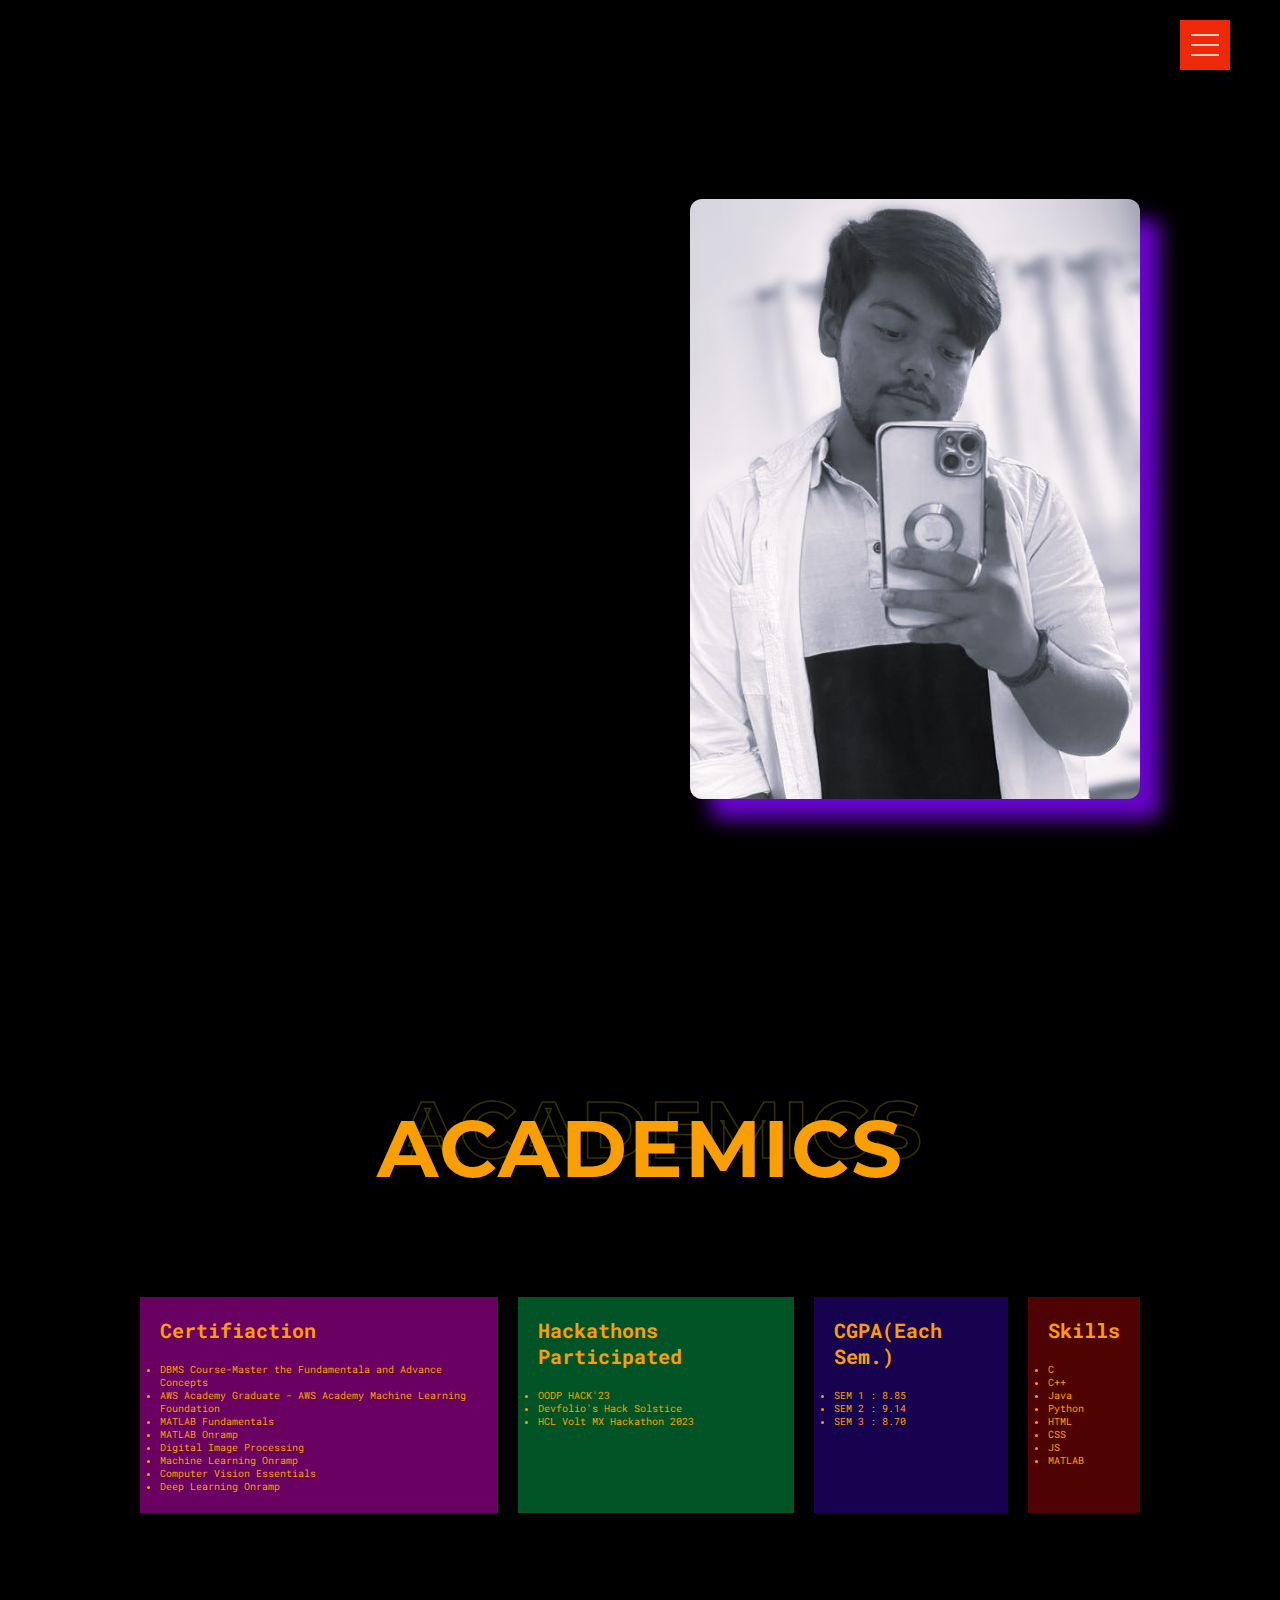
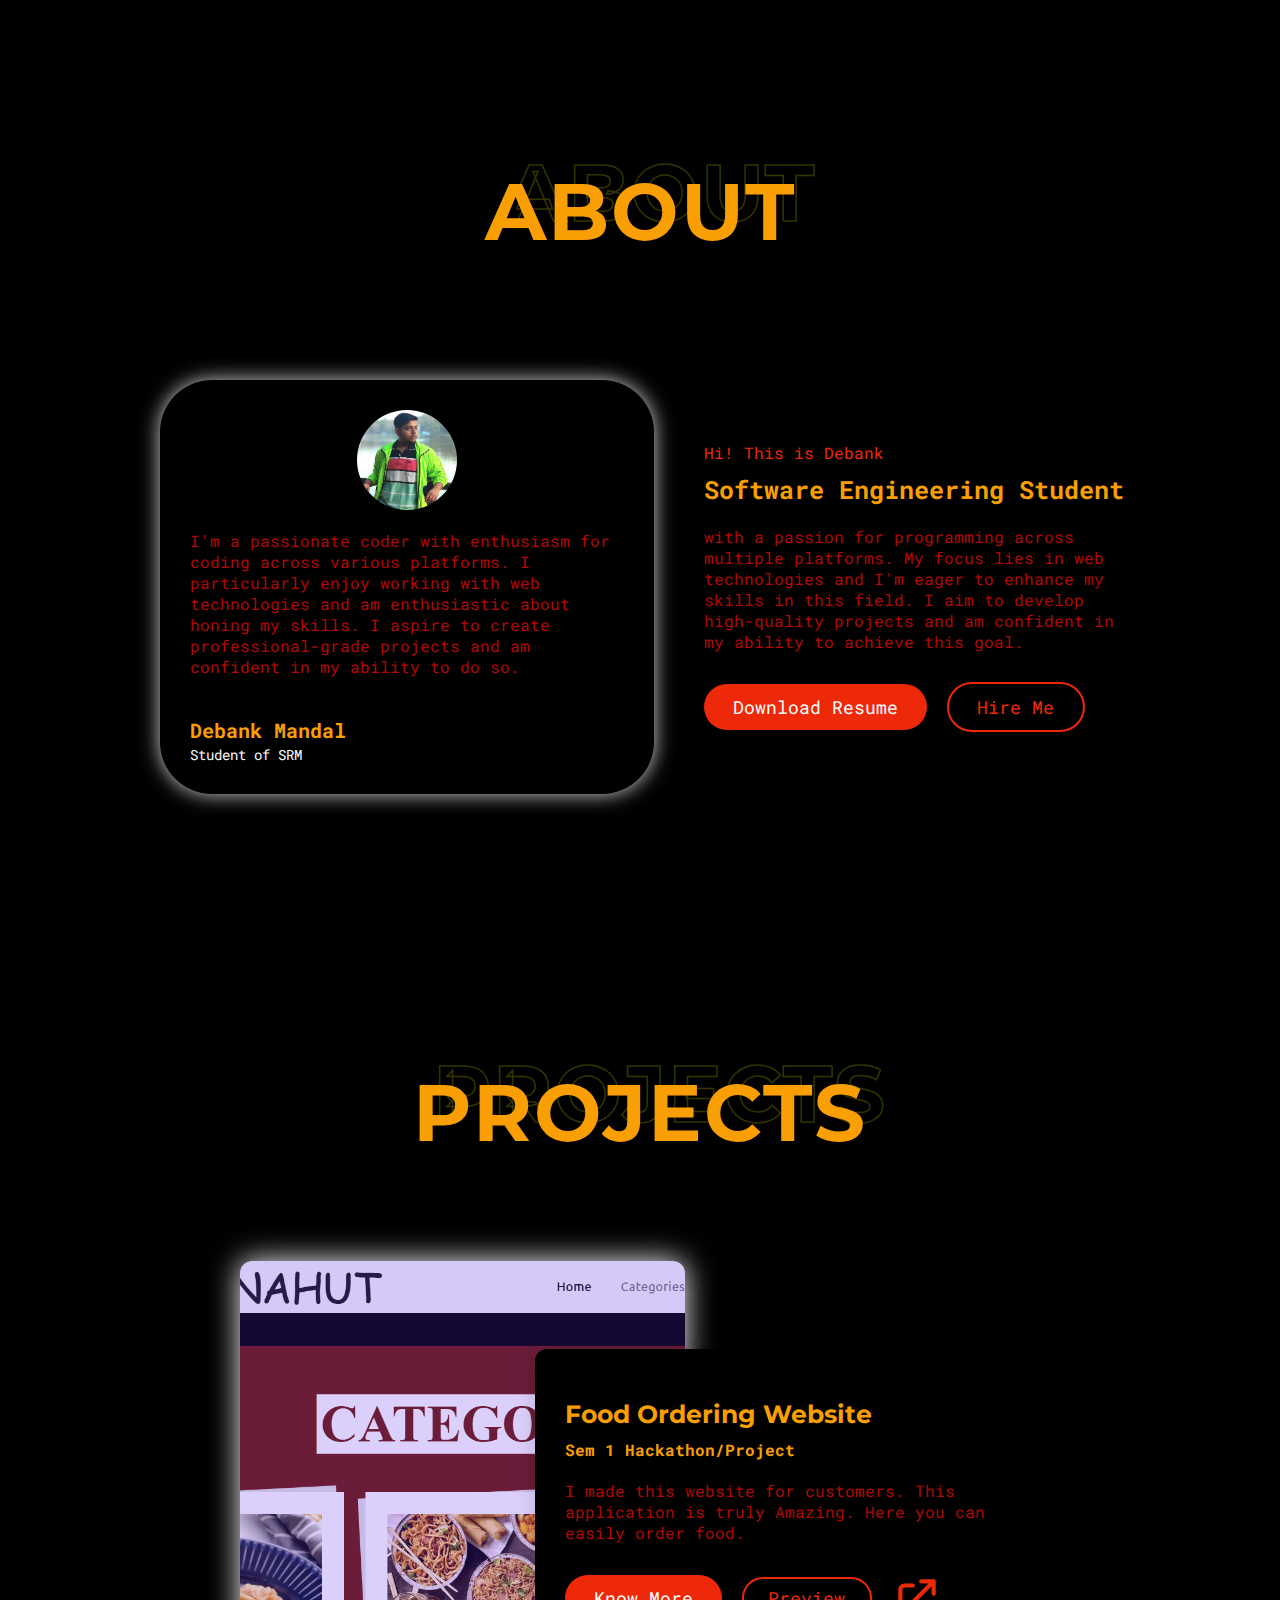
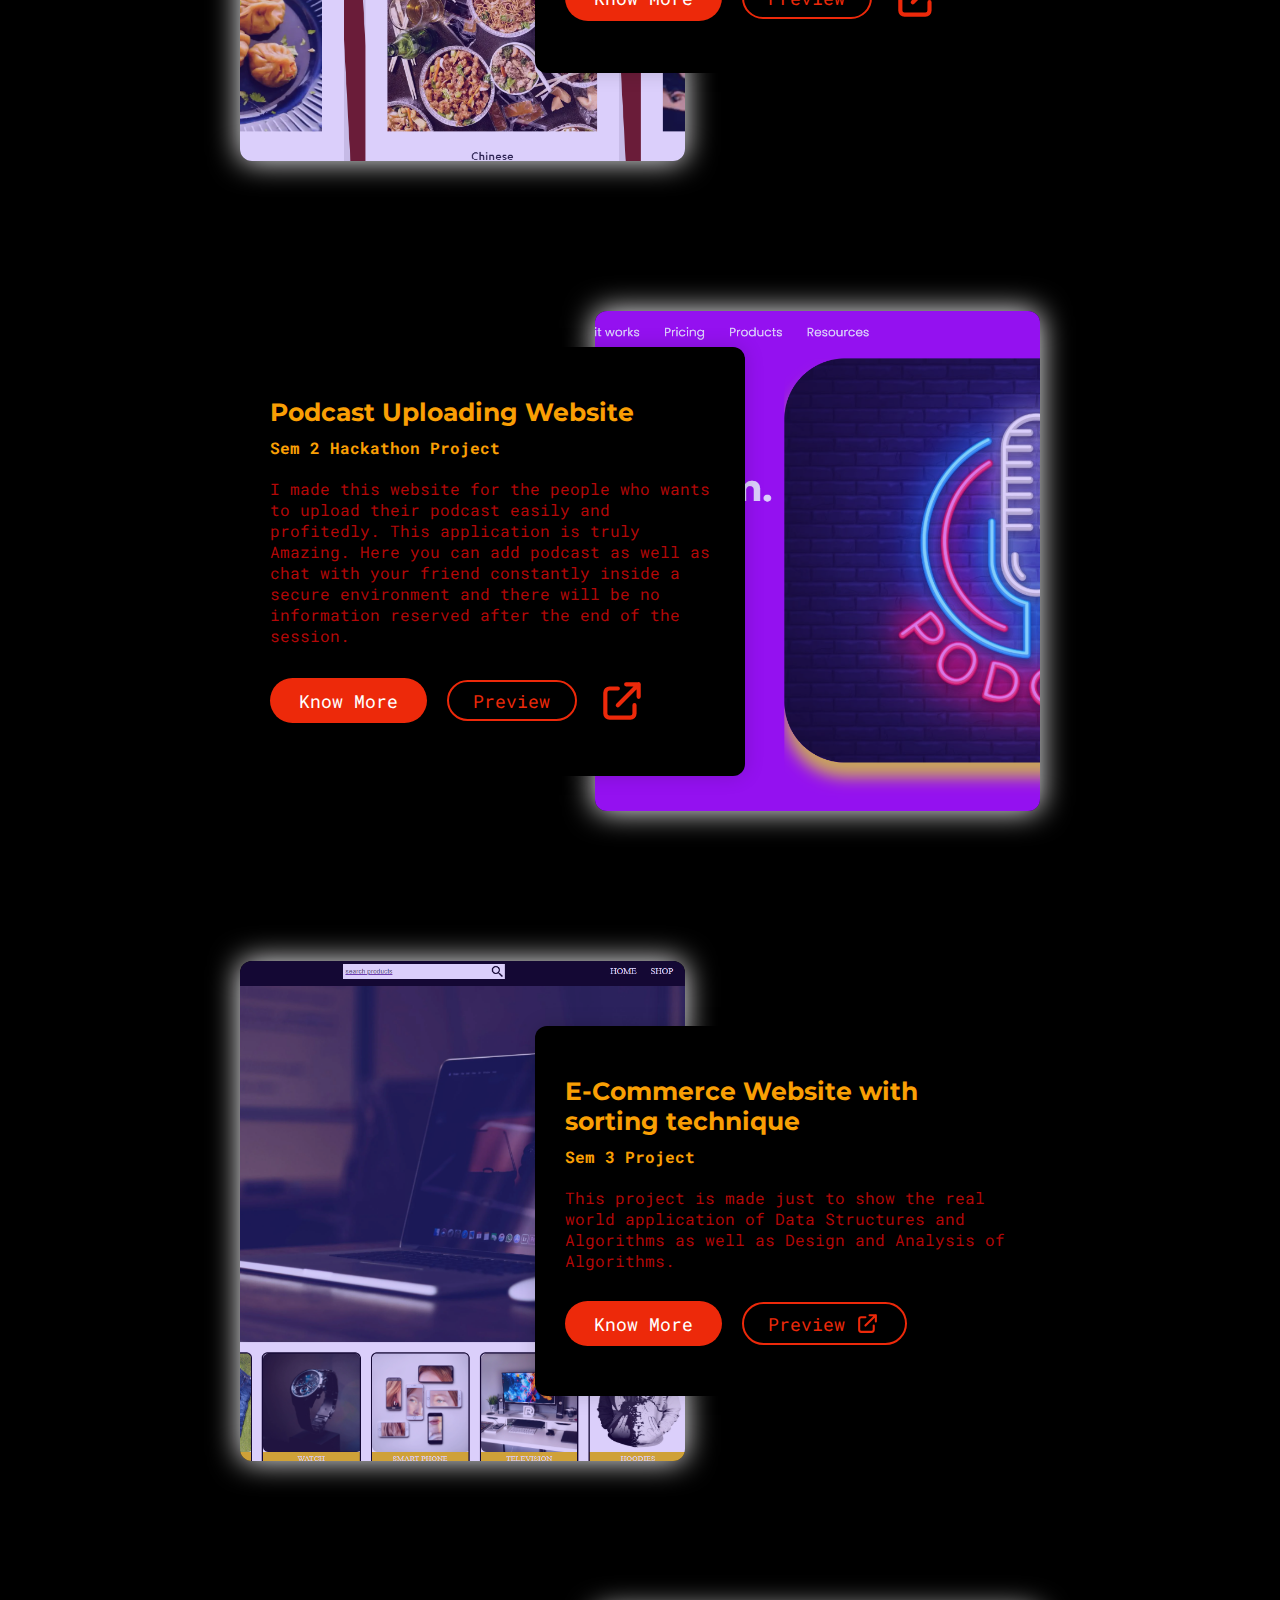
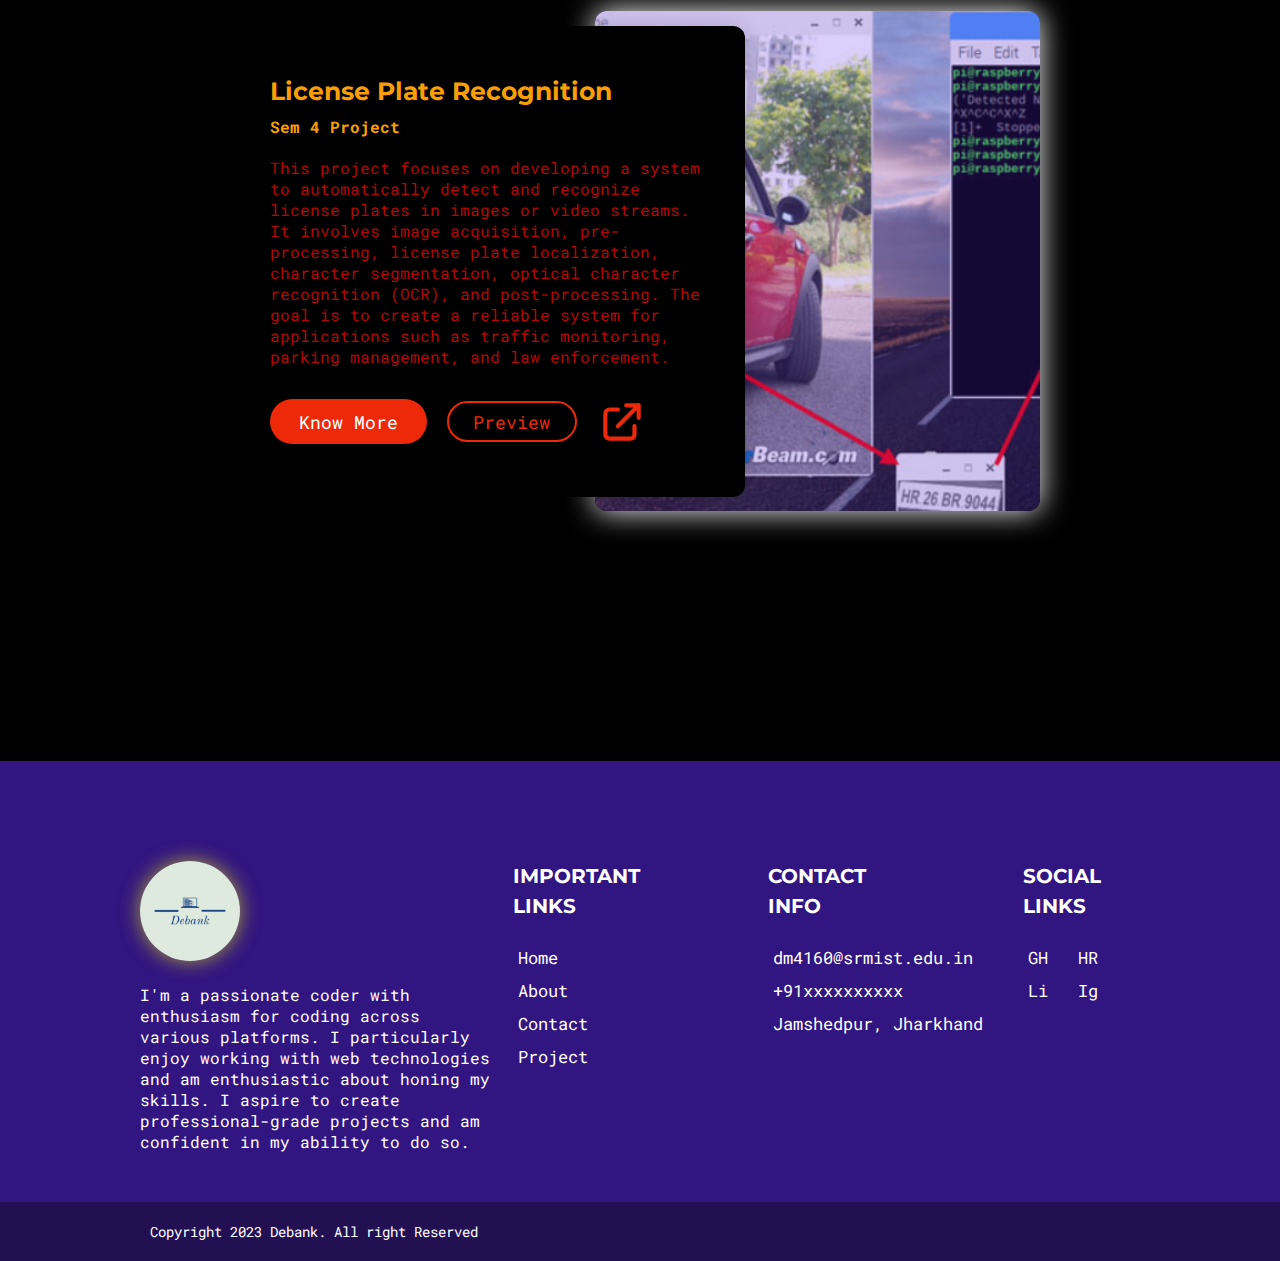
==== index.html @ 5335269b "first commit" ====
<!DOCTYPE html>
<html lang="en">

<head>
  <meta charset="UTF-8">
  <meta name="viewport" content="width=device-width, initial-scale=1.0">
  <title>MY Portfolio</title>
  <link rel="shortcut icon" href="C:\Users\PAUL\Desktop\Portfolio\1.jpg" type="image">
  <link rel="stylesheet" href="style.css">
</head>

<body>
  <!-- Scroll Top Button -->
  <div class="scroll-top">
    <svg xmlns="http://www.w3.org/2000/svg" fill="none" viewBox="0 0 24 24" stroke="currentColor">
      <path stroke-linecap="round" stroke-linejoin="round" stroke-width="2" d="M8 7l4-4m0 0l4 4m-4-4v18" />
    </svg>
  </div>
  <!-- Navigation -->
  <section id="navigation">
    <div class="nav-icon">
      <svg xmlns="http://www.w3.org/2000/svg" fill="none" viewBox="0 0 24 24" stroke="currentColor">
        <path stroke-linecap="round" stroke-linejoin="round" stroke-width="1" d="M4 6h16M4 12h16M4 18h16" />
      </svg>
    </div>
  </section>
  <div id="nav-content">
    <div class="close-btn">
      <svg xmlns="http://www.w3.org/2000/svg" fill="none" viewBox="0 0 24 24" stroke="currentColor">
        <path stroke-linecap="round" stroke-linejoin="round" stroke-width="2" d="M6 18L18 6M6 6l12 12" />
      </svg>
    </div>
    <div class="wrapper">
      <h2 class="section-heading">Menu</h2>
      <nav>
        <ul>
          <li><a data-text="Home" href="./index.html#hero">Home</a></li>
          <li><a data-text="About" href="./index.html#about">About</a></li>
          <li><a data-text="Projects" href="./index.html#projects">Projects</a></li>
          <li><a data-text="Contact" href="./contact.html">Contact</a></li>
          
        </ul>
      </nav>
    </div>
  </div>

  <!-- Hero section -->
  <section id="hero">
    <div class="container">
      <div class="left">
        <h2 class="heading">
          <div class="wrapper"><span>I</span></div>
          <div class="wrapper"><span>am</span></div>
          <div class="wrapper"><span>Debank</span></div>
        </h2>
        <div class="buttons">
          <a href="#projects" class="primary-btn">See My Works</a>
          <a href="#">
            <svg xmlns="http://www.w3.org/2000/svg" fill="none" viewBox="0 0 24 24" stroke="currentColor">
              <path stroke-linecap="round" stroke-linejoin="round" stroke-width="1"
                d="M14.752 11.168l-3.197-2.132A1 1 0 0010 9.87v4.263a1 1 0 001.555.832l3.197-2.132a1 1 0 000-1.664z" />
              <path stroke-linecap="round" stroke-linejoin="round" stroke-width="1"
                d="M21 12a9 9 0 11-18 0 9 9 0 0118 0z" />
            </svg>
          </a>
        </div>
      </div>
      <div class="right">
        <img src="profile.jpg" alt="debank">
      </div>
    </div>
  </section>

  

  <!-- Academics   Section -->
  <section id="stats">
    <div class="container">
      <h2 class="section-heading" data-outline="Academics">Academics</h2>
      <div class="all-items">
        <div class="item">
          
          <h3 class="stats-sub-heading">Certifiaction</h3>
          <ul>
            <li>DBMS Course-Master the Fundamentala and Advance Concepts </li>
            <li>AWS Academy Graduate - AWS Academy Machine Learning
              Foundation</li>
            <li>MATLAB Fundamentals</li>
            <li>MATLAB Onramp</li>
            <li>Digital Image Processing</li>
            <li>Machine Learning Onramp</li>
            <li>Computer Vision Essentials</li>
            <li>Deep Learning Onramp</li>            
          </ul>
          
        </div>
        <div class="item">
          
          <h3 class="stats-sub-heading">Hackathons
             Participated</h3>
             <ul>
             <li>OODP HACK'23</li>
             <li>Devfolio's Hack Solstice</li>
             <li>HCL Volt MX Hackathon 2023</li>
            </ul>
        </div>
        <div class="item">
          
          <h3 class="stats-sub-heading">CGPA(Each Sem.)</h3>
          <ul>
            <li>SEM 1 : 8.85</li>
            <li>SEM 2 : 9.14</li>
            <li>SEM 3 : 8.70</li>
           </ul>
          
        </div>
        <div class="item">
          
          <h3 class="stats-sub-heading">Skills</h3>
          <ul>
            <li>C</li>
            <li>C++</li>
            <li>Java</li>
            <li>Python</li>
            <li>HTML</li>
            <li>CSS</li>
            <li>JS</li>
            <li>MATLAB</li>
           </ul>
          
        </div>
      </div>
    </div>
  </section>
  <!-- END Stats Section -->



  <!-- About -->
  <section id="about">
    <div class="container">
      <h2 class="section-heading" data-outline="about">About</h2>
      <div class="wrapper">
        <div class="left">
          <div class="card">
            <div class="img">
              <img src="profile2.jpg" alt="">
            </div>
            <p class="card-desc">I'm a passionate coder with enthusiasm for coding across various platforms. 
              I particularly enjoy working with web technologies and am enthusiastic about honing my skills. 
              I aspire to create professional-grade projects and am confident in my ability to do so.
            </p>
            <h3 class="card-name">Debank Mandal</h3>
            <p class="card-sub-title">Student of SRM</p>
          </div>
        </div>
        <div class="right">
          <p class="subheading">Hi! This is Debank</p>
          <h2 class="slogan">Software Engineering Student</h2>
          <p class="right-text">with a passion for programming across multiple platforms. My focus lies in web technologies and I'm eager to enhance my skills in this field. 
            I aim to develop high-quality projects and am confident in my ability to achieve this goal.
          <div class="buttons">
            <a href="" class="primary-btn" >Download Resume</a>
            <a href="./contact.html" class="primary-btn outline">Hire Me</a>
          </div>
        </div>
      </div>
    </div>
  </section>

  <!-- projects -->
  <section id="projects">
    <div class="container">
      <h2 class="section-heading" data-outline="Projects">Projects</h2>
      <div class="all-items">
        <div class="item">
          <div class="left">
            <div class="img">
              <img src="2.png" alt="">
            </div>
          </div>
          <div class="right">
            <h2 class="project-title">Food Ordering Website</h2>
            <h3 class="project-sub-title">Sem 1 Hackathon/Project</h3>
            <p class="project-desc">I made this website for customers. This application is truly Amazing. Here
              you can easily order food. 
              </p>
            <div class="buttons">
              <a href="#" class="primary-btn">Know More</a>
              <a href="https://github.com/Debank03/Food-Ordering.git" class="primary-btn outline external-link"> <span>Preview</span></a>
                <svg xmlns="http://www.w3.org/2000/svg" fill="none" viewBox="0 0 24 24" stroke="currentColor">
                  <path stroke-linecap="round" stroke-linejoin="round" stroke-width="2"
                    d="M10 6H6a2 2 0 00-2 2v10a2 2 0 002 2h10a2 2 0 002-2v-4M14 4h6m0 0v6m0-6L10 14" />
                </svg>
              
            </div>

          </div>
        </div>
        <div class="item">
          <div class="left">
            <div class="img">
              <img src="1.png" alt="">
            </div>
          </div>
          <div class="right">
            <h2 class="project-title">Podcast Uploading Website
            </h2>
            <h3 class="project-sub-title">Sem 2 Hackathon Project
            </h3>
            <p class="project-desc">I made this website for the people who wants to upload their podcast easily and profitedly. This application is truly Amazing. Here
              you can add podcast as well as chat with your friend
              constantly inside a secure environment and there will be no information reserved after the end of the
              session.</p>
            <div class="buttons">
              <a href="#" class="primary-btn">Know More</a>
              <a href="https://github.com/Debank03/Podcast.git"  class="primary-btn outline external-link"> <span>Preview</span></a>
                <svg xmlns="http://www.w3.org/2000/svg" fill="none" viewBox="0 0 24 24" stroke="currentColor">
                  <path stroke-linecap="round" stroke-linejoin="round" stroke-width="2"
                    d="M10 6H6a2 2 0 00-2 2v10a2 2 0 002 2h10a2 2 0 002-2v-4M14 4h6m0 0v6m0-6L10 14" />
                </svg>
              
            </div>
          </div>
        </div>
        <div class="item">
          <div class="left">
            <div class="img">
              <img src="3.png" alt="">
            </div>
          </div>
          <div class="right">
            <h2 class="project-title">E-Commerce Website with sorting technique</h2>
            <h3 class="project-sub-title">Sem 3 Project</h3>
            <p class="project-desc">This project is made just to show the real world application of Data Structures and Algorithms as well as Design and Analysis of Algorithms.</p>
            <div class="buttons">
              <a href="#" class="primary-btn">Know More</a>
              <a href="https://github.com/Debank03/E-Commerce-Website.git"  class="primary-btn outline external-link"> <span>Preview</span>
                <svg xmlns="http://www.w3.org/2000/svg" fill="none" viewBox="0 0 24 24" stroke="currentColor">
                  <path stroke-linecap="round" stroke-linejoin="round" stroke-width="2"
                    d="M10 6H6a2 2 0 00-2 2v10a2 2 0 002 2h10a2 2 0 002-2v-4M14 4h6m0 0v6m0-6L10 14" />
                </svg>
              </a>
            </div>
          </div>
        </div>
        <div class="item">
          <div class="left">
            <div class="img">
              <img src="4.png" alt="">
            </div>
          </div>
          <div class="right">
            <h2 class="project-title">License Plate Recognition</h2>
            <h3 class="project-sub-title">Sem 4 Project</h3>
            <p class="project-desc">This project focuses on developing a system to automatically detect and recognize license plates in images or video streams. It involves image acquisition, pre-processing, license plate localization, character segmentation, optical character recognition (OCR), and post-processing. 
              The goal is to create a reliable system for applications such as traffic monitoring, parking management, and law enforcement.
              </p>
            <div class="buttons">
              <a href="#" class="primary-btn">Know More</a>
              <a href="https://github.com/Debank03/Food-Ordering.git" class="primary-btn outline external-link"> <span>Preview</span></a>
                <svg xmlns="http://www.w3.org/2000/svg" fill="none" viewBox="0 0 24 24" stroke="currentColor">
                  <path stroke-linecap="round" stroke-linejoin="round" stroke-width="2"
                    d="M10 6H6a2 2 0 00-2 2v10a2 2 0 002 2h10a2 2 0 002-2v-4M14 4h6m0 0v6m0-6L10 14" />
                </svg>
              
            </div>

          </div>
        </div>
      </div>
    </div>
  </section>

  <!-- Footer Section -->
  <section id="footer">
    <div class="container">
      <footer>
        <div class="col-1">
          <div class="logo"><a href="#">
              <img src="profile3.jpeg" alt="">
            </a></div>
          <p>I'm a passionate coder with enthusiasm for coding across various platforms. 
            I particularly enjoy working with web technologies and am enthusiastic about honing my skills. 
            I aspire to create professional-grade projects and am confident in my ability to do so.  </p>
        </div>
        <div class="col-2">
          <h2 class="column-heading">Important<br>Links</h2>
          <ul>
            <li><a href="./index.html#home">Home</a></li>
            <li><a href="./index.html#about">About</a></li>
            <li><a href="./contact.html">Contact</a></li>
            <li><a href="./index.html#Project">Project</a></li>
      
          </ul>
        </div>
        <div class="col-3">
          <h2 class="column-heading">Contact<br>Info</h2>
          <ul>
            <li><a href="#">dm4160@srmist.edu.in</a></li>
            <li><a href="#">+91xxxxxxxxxx</a></li>
            <li><a href="#">Jamshedpur, Jharkhand</a></li>
          </ul>
        </div>
        <div class="col-4">
          <h2 class="column-heading">Social<br>Links</h2>
          <ul>
            <li><a href="#" onclick="window.location.href = 'https://github.com/Debank03';">GH</a></li>
            <li><a href="#" onclick="window.location.href = 'https://www.hackerrank.com/profile/dm4160';">HR</a></li>
            <li><a href="#" onclick="window.location.href = 'https://www.linkedin.com/in/debank-mandal-a9a23b302';">Li</a></li>
            <li><a href="#">Ig</a></li>
          </ul>
        </div>
      </footer>
    </div>
  </section>
  <section id="copyright">
    <div class="container">
      <p> Copyright 2023 Debank. All right Reserved</p>
    </div>
  </section>

  <script src="./app.js"></script>
</body>

</html>
---- style.css ----
@import url('https://fonts.googleapis.com/css2?family=Montserrat:wght@700;900&family=Roboto+Mono:wght@300;500&family=Poppins:wght@600&display=swap');

/* variables */
:root {
	--primary-color: #ed290a;
	--secondary-black: #faf9fa;
	--secondary-gray: #ce0909e1;
	--body-bg: #000000;
}

/* global styles */
* {
	padding: 0;
	margin: 0;
	box-sizing: border-box;
}
html {
    color: #f99f04;
	font-family: 'Roboto Mono';
	font-size: 10px;
	scroll-behavior: smooth;
}
body {
	background-color: var(--body-bg);
}
img {
	width: 100%;
	height: 100%;
}
a {
	color: rgb(255, 255, 255);
	text-decoration: none;
}

section {
	display: flex;
	align-items: center;
	justify-content: center;
}
.container {
	width: 90%;
	margin: 0 auto;
	max-width: 1000px;
}
p {
	font-size: 1.6rem;
	color: var(--secondary-black);
}
.section-heading {
	font-size: clamp(2rem, 10vw, 8rem);
	text-transform: uppercase;
	font-family: 'Montserrat';
	letter-spacing: 0.2rem;
	text-align: center;
	position: relative;
	margin-bottom: 10rem;
}
.section-heading::before {

	content: attr(data-outline);
	position: absolute;
	left: 2%;
	top: -20%;
	width: 100%;

	text-align: center;
	text-transform: uppercase;
	font-family: 'Montserrat';
	letter-spacing: 0.2rem;

	color: transparent;
	/* -webkit-text-stroke: 1.5px rgba(0, 0, 0, 0.103); */
	-webkit-text-stroke: 1.5px rgba(255, 255, 0, 0.199);
	z-index: -1;
}
.buttons {
	margin-top: 3rem;
	display: flex;
	align-items: center;
	justify-content: flex-start;
	gap: 2rem;
}
.primary-btn {
	display: inline-block;
	background-color: var(--primary-color);
	color: white;
	font-size: 1.8rem;
	padding: 0.6em 1.6em;
	border-radius: 50px;
}
.buttons .primary-btn.outline {
	background-color: transparent;
	border: 2px solid var(--primary-color);
	color: var(--primary-color);
}
.buttons svg {
	width: 50px;
	color: var(--primary-color);
}

/* scroll Top/Up Button */
.scroll-top {
	z-index: 100;
	height: 60px;
	width: 60px;
	background-color: rgb(234, 76, 8);
	position: fixed;
	bottom: 10px;
	right: 10px;
	cursor: pointer;
	border-radius: 6px;
	box-shadow: 0px 0px 20px rgba(251, 30, 1, 0.792);
	/* hover effect default */
	transform: scale(0.9);
	transition: 0.3s ease-in-out transform;
	/* for centering the icon */
	/* display: flex; */
	display: none;
	align-items: center;
	justify-content: center;
}
.scroll-top svg {
	width: 50%;
	color: black;
	pointer-events: none;
}

.scroll-top:hover {
	transform: scale(1);
}

/* Navigation Section */
#navigation {
	position: fixed;
	right: 50px;
	height: auto;
	top: 20px;
	z-index: 100;
}
#navigation .nav-icon {
	width: 50px;
	height: 50px;
	margin: 0 auto;
	margin-right: 0;
	cursor: pointer;
	background-color: var(--primary-color);
	display: flex;
	align-items: center;
	justify-content: center;
}
#navigation .nav-icon svg {
	width: 80%;
	color: white;
}
#nav-content {
	position: fixed;
	right: 0;
	width: 80%;
	max-width: 800px;
	height: 100%;
	z-index: 100;
	background-color: var(--secondary-black);
	color: white;
	display: flex;
	align-items: center;
	justify-content: center;
	overflow: hidden;
	transform: translateX(100%);
	transition: 0.3s ease transform;
}
#nav-content.show {
	transform: translateX(0);
	box-shadow: -6px 0px 29px 7px #000000a3;
}
#nav-content .section-heading {
    color: #000000;
	text-align: left;
}
#nav-content .section-heading::before {
    color: #1a1a1a7b;
	content: 'Menu';
	text-align: left;
	-webkit-text-stroke: 1.5px #afadadaa;
}
#nav-content .wrapper {
    
	width: 70%;
	position: relative;
}
#nav-content ul {
	list-style: none;
	text-align: left;
}
#nav-content ul li {
	margin-bottom: 2rem;
}
#nav-content ul li a {
	display: inline-block;
	width: 100%;
	color: rgb(230, 108, 21);
	font-size: 5rem;
	font-family: 'Montserrat';
	/* position: relative; */
}
#nav-content ul li a::after {
	content: attr(data-text);
	pointer-events: none;
	position: absolute;
	right: -150px;
	bottom: 30%;
	width: 100%;
	color: transparent;
	-webkit-text-stroke: 1.5px #df0b0b25;
	opacity: 0;
	transition: 0.3s ease;
	transition-property: opacity, transform;
	z-index: -1;
	text-align: center;
	transform: rotate(90deg) scale(3);
}
#nav-content ul li a:hover::after {
	opacity: 1;
	transform: scale(3) translateY(10px) rotate(90deg);
}
#nav-content .close-btn {
	position: absolute;
	left: 10px;
	top: 10px;
	color: white;
	width: 40px;
	height: 40px;
	background-color: var(--primary-color);
	display: flex;
	align-items: center;
	justify-content: center;
	border-radius: 50%;
	cursor: pointer;
	transition: 0.3s ease background-color;
}
#nav-content .close-btn:hover {
	background-color: crimson;
}
#nav-content .close-btn svg {
	width: 80%;
}
@media only screen and (max-width: 768px) {
	#navigation {
		right: 10px;
		top: 10px;
	}
	#nav-content nav ul li a::after {
		display: none;
	}
	#nav-content .section-heading {
		text-align: right;
		margin-bottom: 5rem;
	}
	#nav-content .section-heading::before {
		text-align: right;
	}
	#nav-content nav ul {
		text-align: right;
	}
	#nav-content nav ul li a {
		font-size: 2.5rem;
	}
	#nav-content .wrapper {
		width: 90%;
	}
}

/* Hero section Styles */
#hero {
	height: 100vh;
	width: 100%;
	padding-top: 10rem;
}
#hero .container {
	display: flex;
	align-items: center;
	justify-content: center;
}
#hero .container .left {
	flex: 6;
	/* padding-right: 3rem; */
}
#hero .container .right {
	flex: 8;
}

#hero .left .subheading {
	font-size: 1.8rem;
	font-weight: 500;
	text-transform: uppercase;
	color: var(--primary-color);
	animation: fade 0.3s ease-in forwards;
	animation-delay: 1.1s;
	opacity: 0;
}
#hero .left .heading {
	font-size: 6rem;
	font-family: 'Montserrat';
	font-weight: 900;
	/* max-width: 400px; */
	overflow: hidden;
}
#hero .left .heading .wrapper {
	/* position: relative; */
	display: inline-block;
	overflow: hidden;
	/* border: 1px solid red; */
}
#hero .left .heading .wrapper span {
	position: relative;
	bottom: -70px;
	animation: reveal 1s ease-in-out forwards;
}
@keyframes reveal {
	0% {
		bottom: -70px;
	}
	100% {
		bottom: 0px;
	}
}
@keyframes fade {
	0% {
		opacity: 0;
	}
	100% {
		opacity: 1;
	}
}
#hero .left .desc {
	margin-top: 2.5rem;
	max-width: 400px;
	animation: fade 0.3s ease-in forwards;
	animation-delay: 1.1s;
	opacity: 0;
}
#hero .left .buttons {
	animation: fade 0.3s ease-in forwards;
	animation-delay: 1.1s;
	opacity: 0;
}

#hero .right {
	text-align: right;
}
#hero .right img {
	box-shadow: 20px 20px 20px #7304e2e8;
	width: 100%;
	max-width: 450px;
	height: 600px;
	object-fit: cover;
	object-position: 50% 30%;
	border-radius: 12px;
}

@media only screen and (max-width: 768px) {
	html {
		font-size: 9px;
	}
	#hero .container {
		flex-direction: column-reverse;
	}
	#hero .container .right {
		text-align: center;
		flex: 1;
		margin-bottom: 2rem;
	}
	#hero .container .left {
		text-align: center;
		padding-right: 0;
		flex: 1;
		height: fit-content;
	}
	#hero .left .buttons {
		justify-content: center;
	}
	#hero .left .heading {
		font-size: 4rem;
		margin: 0 auto;
	}
	#hero .container .left .desc {
		margin: 0 auto;
		margin-top: 2rem;
	}
	#hero .right img {
		width: 100%;
		height: 400px;
	}
}
@media only screen and (max-width: 950px) {
	#hero .container .right {
		flex: 6;
	}
}


/* Stats Section Style*/
#stats {
	padding: 20rem 0 10rem 0;
}

#stats .all-items {
	display: flex;
	align-items: stretch;
	justify-content: left;
}
#stats .all-items .item {
	padding: 2rem;
}

#stats .stats-sub-heading {
	font-size: 2rem;
	margin-bottom: 2rem;
}

#stats .all-items .item:nth-child(1) {
	background-color: rgba(255, 0, 238, 0.411);
	margin-right : 20px;
}
#stats .all-items .item:nth-child(2) {
	background-color: rgba(0, 255, 115, 0.329);
	margin-right: 20px;
}
#stats .all-items .item:nth-child(3) {
	background-color: #4705fc50;
	margin-right: 20px;
}
#stats .all-items .item:nth-child(4) {
	background-color: #fc050550;
}
@media only screen and (max-width: 800) {
	#stats .all-items {
		flex-direction: column;
	}
}

/* About section  */
#about {
	padding: 15rem 0;
}
#about .wrapper {
	display: flex;
	align-items: center;
	justify-content: center;
	gap: 30px;
}
#about .left {
	padding: 2rem;
	text-align: ;
}
#about .left .card {
	box-shadow: 0px 0px 20px #fefdffd4;
	padding: 3rem;
	border-radius: 52px;
	min-height: 400px;
}
#about .left .card .img {
	width: 100px;
	height: 100px;
	margin: 0 auto;
	border-radius: 50%;
	overflow: hidden;
	margin-bottom: 2rem;
}
#about .left .card .img img {
	object-fit: cover;
}
#about .left .card .card-desc {
	color: var(--secondary-gray);
	margin-bottom: 4rem;
}
#about .left .card .card-name {
	font-size: 2rem;
	margin-bottom: 0.2rem;
}
#about .left .card .card-sub-title {
	font-size: 1.4rem;
}
#about .subheading {
	color: var(--primary-color);
	margin-bottom: 1rem;
}
#about .right .slogan {
	font-size: 2.5rem;
	margin-bottom: 2rem;
}
#about .right .right-text {
	color: var(--secondary-gray);
}
@media only screen and (max-width: 768px) {
	#about .wrapper {
		flex-direction: column-reverse;
		text-align: center;
	}
	#about .right .buttons {
		flex-direction: column;
	}
	#about .right .buttons a {
		width: 100%;
		text-align: center;
	}
}

/* Projects Section */
#projects {
	padding: 10rem 0;
}
#projects .item {
	display: flex;
	align-items: center;
	justify-content: center;
	max-width: 800px;
	margin: 0 auto;
	margin-bottom: 15rem;
	/* gap: 2rem; */
}
#projects .item:nth-of-type(even) {
	flex-direction: row-reverse;
}
#projects .item .left {
	flex: 1;
}
#projects .item .right {
	margin-left: -150px;
	flex: 1;
	background-color: var(--body-bg);
	padding: 5rem 3rem;
	border-radius: 12px;
	box-shadow: 0px 0px 20px #00000028;
	z-index: 2;
}
#projects .item:nth-of-type(even) .right {
	margin-left: 0;
}
#projects .item:nth-of-type(even) .left {
	margin-left: -150px;
}
#projects .item .left .img {
	height: 500px;
	overflow: hidden;
	border-radius: 12px;
	overflow: hidden;
	box-shadow: 0px 0px 30px #fdfcff;
	position: relative;
}
#projects .item .left .img::after {
	content: '';
	position: absolute;
	left: 0;
	top: 0;
	height: 100%;
	width: 100%;
	background-color: #5a24ed38;
}
#projects .item .left .img img {
	object-fit: cover;
	transition: 0.3s ease transform;
}
#projects .item:hover .left .img img {
	transform: scale(1.1);
	z-index: 1;
}
#projects .item .right .project-title {
	font-size: 2.5rem;
	font-family: 'Montserrat';
	margin-bottom: 1rem;
}
#projects .item .right .project-sub-title {
	font-size: 1.6rem;
	margin-bottom: 2rem;
}
#projects .item .right .project-desc {
	color: var(--secondary-gray);
	margin-bottom: 3rem;
}
#projects .item .right .external-link {
	display: flex;
	align-items: center;
	justify-content: center;
	gap: 1rem;
	padding: calc(0.6em - 4px) calc(1.6em - 4px);
}
#projects .item .right .external-link svg {
	width: 25px;
}

@media only screen and (max-width: 768px) {
	#projects .item {
		flex-direction: column;
	}
	#projects .item .left {
		width: 100%;
	}
	#projects .item .right {
		margin-left: 0;
		width: 90%;
		margin-top: -150px;
	}
	#projects .item:nth-of-type(even) {
		flex-direction: column;
	}
	#projects .item:nth-of-type(even) .left {
		margin-left: 0;
	}
}
@media only screen and (max-width: 450px) {
	#projects .item .right .buttons {
		flex-direction: column;
	}
	#projects .item .right .buttons a {
		width: 100%;
		text-align: center;
	}
}



/* Contact Section */
#contact {
	padding: 10rem 0;
}
#contact .wrapper {
	display: flex;
	align-items: flex-start;
	justify-content: center;
	gap: 5rem;
}
#contact .wrapper .left {
	flex: 1;
}
#contact .wrapper .right {
	flex: 1;
}
#contact .left .contact-heading {
	font-family: 'Montserrat';
	font-size: 3rem;
	margin-bottom: 1rem;
}
#contact .left .contact-desc {
	color: var(--secondary-gray);
	margin-bottom: 4rem;
}
#contact .left .contact-info {
	margin-bottom: 5rem;
}
#contact .left .contact-info ul {
	list-style: none;
}
#contact .left .contact-info ul li {
	border-radius: 12px;
	overflow: hidden;
}
#contact .left .contact-info ul li a {
	display: flex;
	align-items: center;
	justify-content: flex-start;
	gap: 1rem;
	font-size: 2rem;
	padding: 1.5rem;
}

#contact .left .contact-info ul li:hover {
	background-color: var(--primary-color);
}
#contact .left .contact-info ul li:hover .icon {
	color: white;
}
#contact .left .contact-info ul li:hover .text {
	color: white;
}
#contact .left .contact-info ul li a .icon {
	width: 25px;
	color: var(--primary-color);
}
#contact .left .contact-info ul li a .text {
	color: var(--secondary-gray);
}
#contact .left .social-info ul {
	display: flex;
	list-style: none;
	font-size: 2rem;
	gap: 2rem;
}
#contact .left .social-info ul li a {
	color: var(--primary-color);
}
#contact .right .form-wrapper {
	background-color: var(--primary-color);
	max-width: 500px;
	margin: 0 auto;
	padding: 5rem;
	border-radius: 12px;
	color: white;
}
#contact .right .form-group {
	margin-bottom: 1rem;
}
#contact .right .form-group label {
	margin-bottom: 0.5rem;
	display: inline-block;
	font-size: 1.8rem;
}
#contact .right .form-group .input-wrapper {
	background-color: white;
	color: black;
	width: 100%;
	display: flex;
	align-items: center;
	justify-content: flex-start;
	height: 40px;
	border-radius: 4px;
	overflow: hidden;
}
#contact .right .form-group .input-wrapper .icon {
	font-size: 2rem;
	height: 100%;
	width: 50px;
	background-color: rgb(218, 218, 218);
	display: flex;
	align-items: center;
	justify-content: center;
}
#contact .right .form-group .input-wrapper input {
	padding: 1rem;
	height: 100%;
	width: 100%;
	outline: none;
	border: none;
	font-size: 2rem;
}
#contact .right .form-group textarea {
	width: 100%;
	height: 250px;
	resize: vertical;
	font-size: 2rem;
	padding: 1rem;
	outline: none;
	border-radius: 4px;
}
#contact .right .form-wrapper button {
	display: inline-block;
	width: 150px;
	font-size: 2rem;
	text-transform: uppercase;
	height: auto;
	padding: 1rem 0;
	font-family: 'Roboto Mono';
	letter-spacing: 0.3rem;
	border-radius: 8px;
	outline: none;
	border: none;
	cursor: pointer;
}
@media only screen and (max-width: 768px) {
	#contact .wrapper {
		flex-direction: column-reverse;
		justify-content: center;
		align-items: center;
	}
	#contact .right {
		width: 100%;
	}
	#contact .right .form-wrapper {
		padding: 3rem;
		width: 100%;
		max-width: 100%;
	}
}

/* Footer Section */
#footer {
	background-color: #311580;
	color: white;
	padding: 10rem 0 5rem 0;
}
#footer footer {
	display: flex;
	align-items: flex-start;
	justify-content: flex-start;
	gap: 2rem;
}
#footer footer .col-1 {
	flex: 3;
}
#footer footer .col-2,
#footer footer .col-3,
#footer footer .col-4 {
	flex: 2;
}
#footer footer .col-4 {
	flex: 1;
}

#footer footer .col-1 .logo img {
	box-shadow: 0px 0px 20px #ffff0095;
	width: 100px;
	height: 100px;
	margin: 0 auto;
	border-radius: 50%;
	overflow: hidden;
	margin-bottom: 2rem;
}
#footer footer .col-1 p {
	color: white;
}

#footer footer .column-heading {
	font-family: 'Montserrat';
	font-size: 2rem;
	margin-bottom: 2rem;
	text-transform: uppercase;
	line-height: 1.5em;
}
#footer footer ul {
	list-style: none;
}
#footer footer ul li {
	border-radius: 4px;
}
#footer footer ul li:hover {
	background-color: white;
}
#footer footer ul li:hover a {
	color: var(--primary-color);
}
#footer footer ul li a {
	display: inline-block;
	width: 100%;
	color: white;
	font-size: 1.7rem;
	padding: 0.5rem;
}
#footer footer .col-4 ul {
	display: flex;
	flex-wrap: wrap;
}
#footer footer .col-4 ul li a {
	min-width: 50px;
}
@media only screen and (max-width: 768px) {
	#footer footer {
		flex-direction: column;
		justify-content: center;
		text-align: center;
	}
	#footer footer .col-1,
	#footer footer .col-2,
	#footer footer .col-3,
	#footer footer .col-4 {
		width: 100%;
		margin-bottom: 3rem;
	}
	#footer footer .col-4 ul {
		width: fit-content;
		margin: 0 auto;
	}
}

/* copyright Section */
#copyright {
	padding: 1rem 0;
	background-color: #221052;
}
#copyright p {
	color: white;
	margin: 1rem;
	font-size: 1.4rem;
}
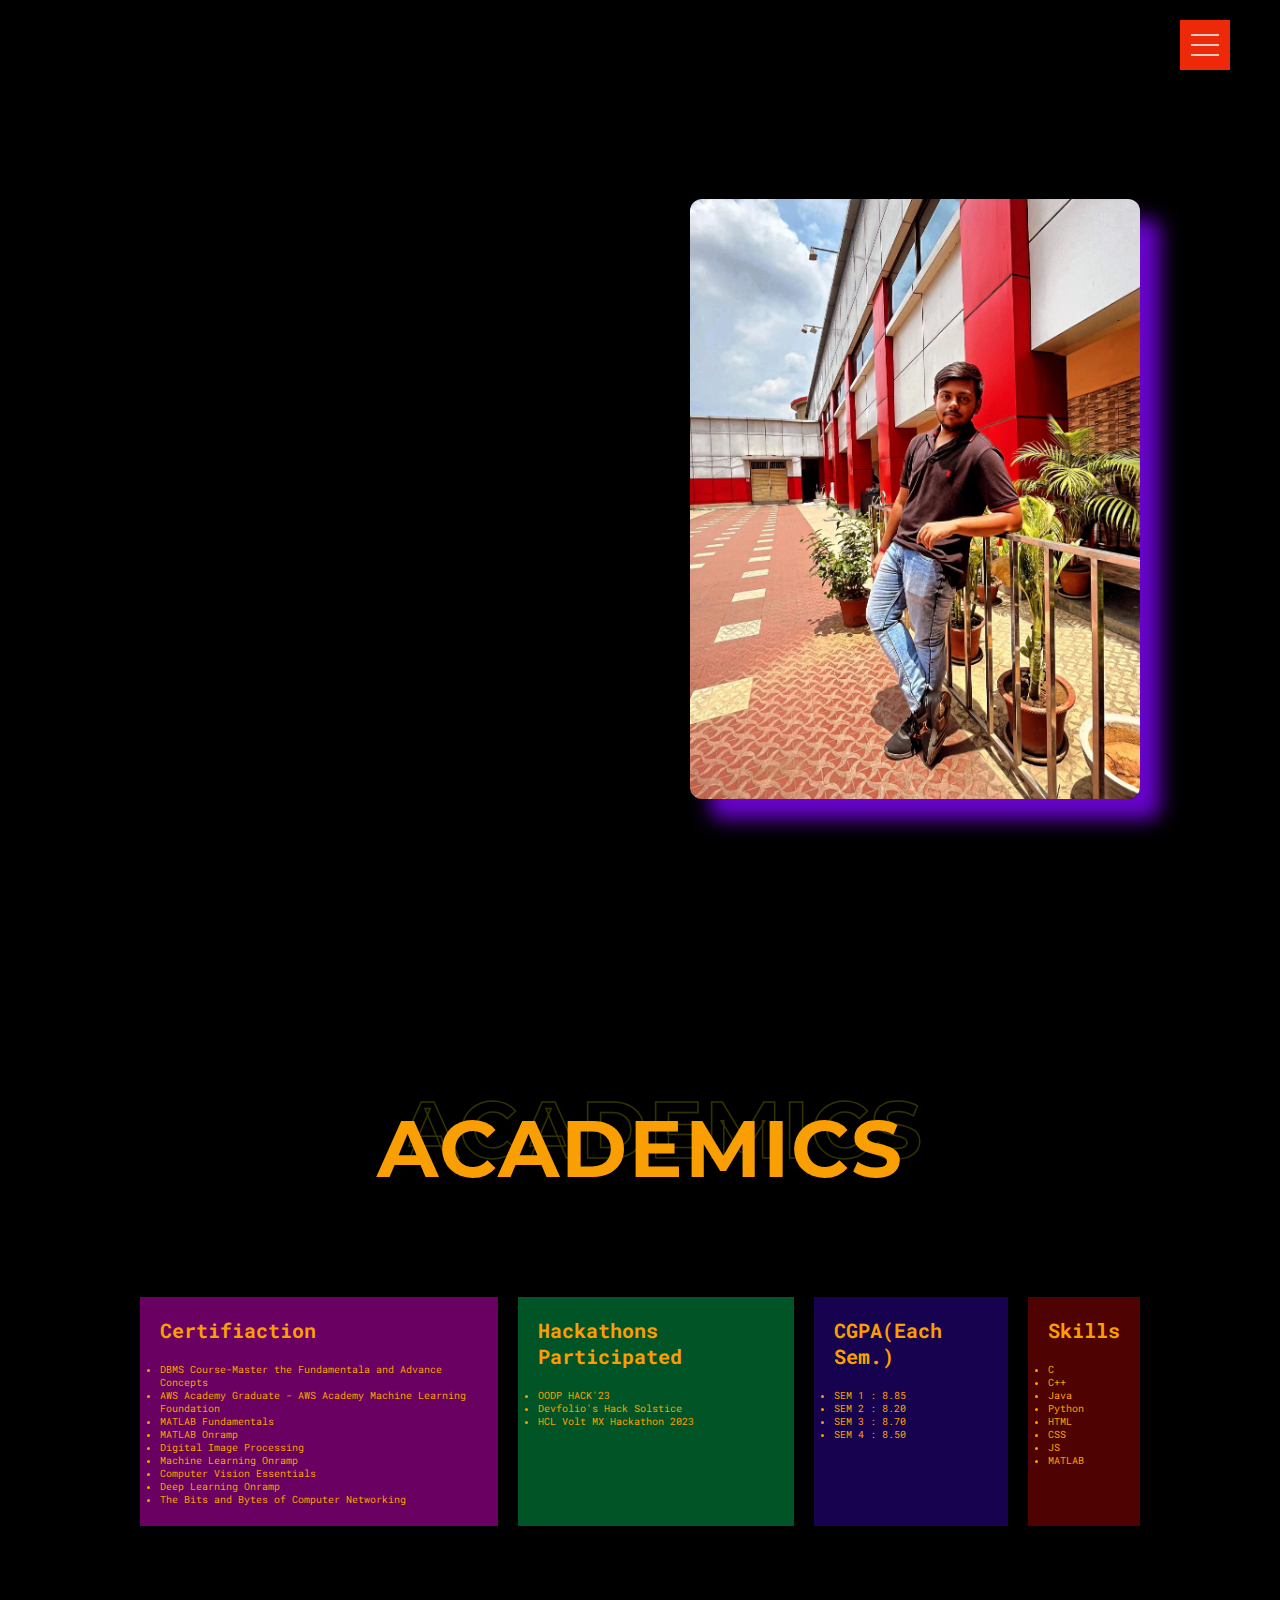
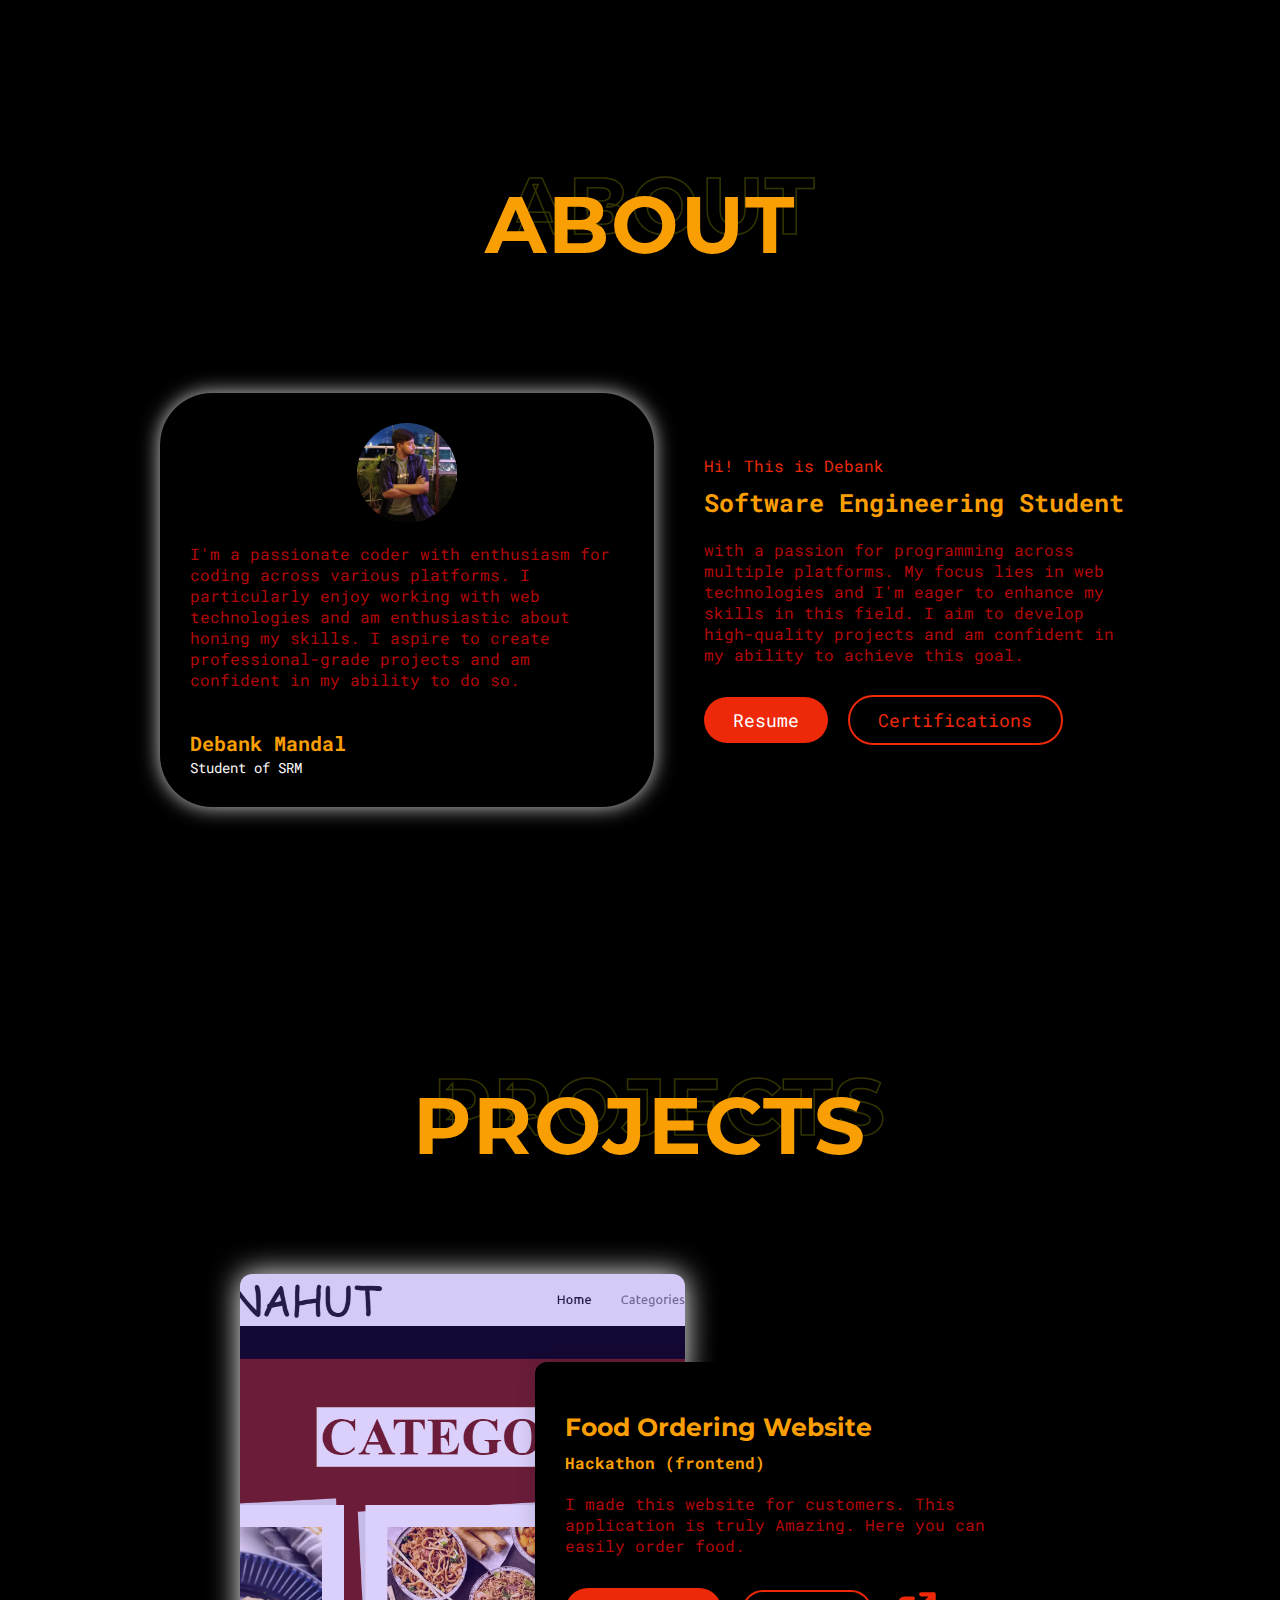
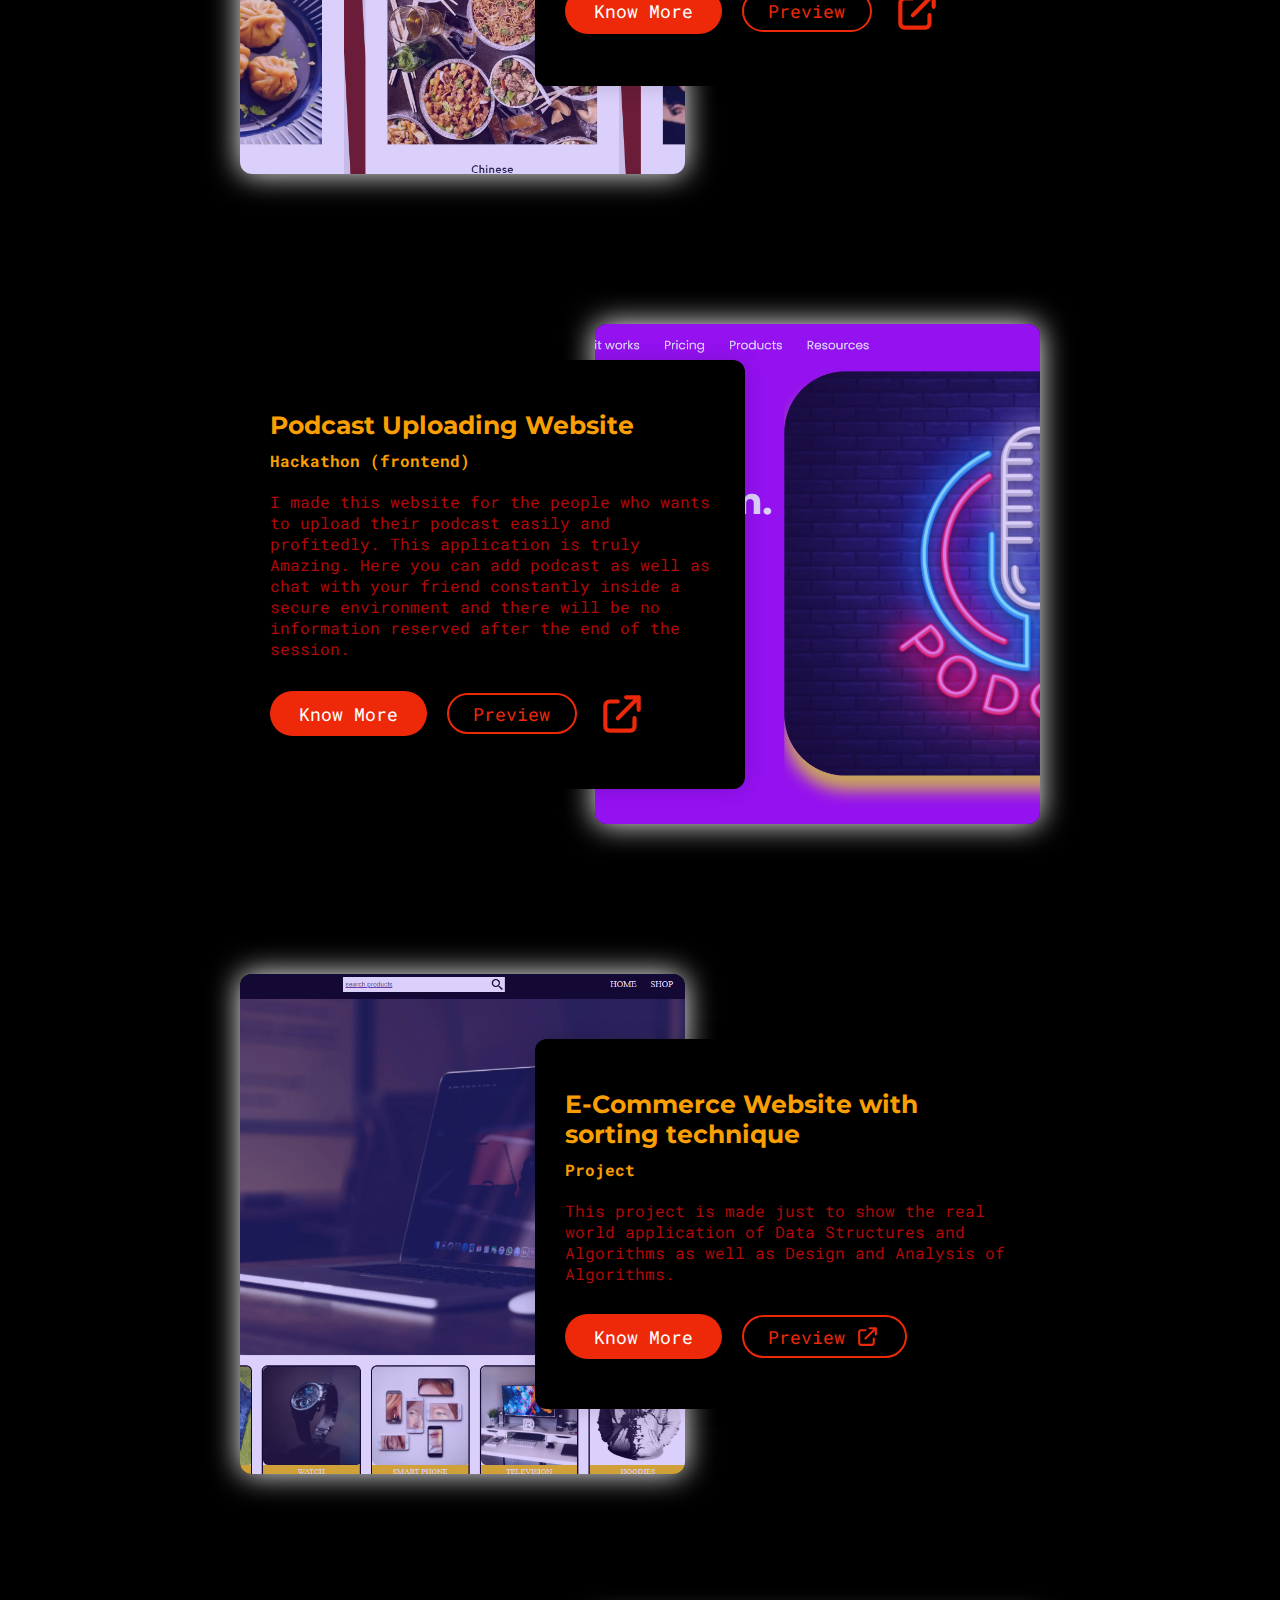
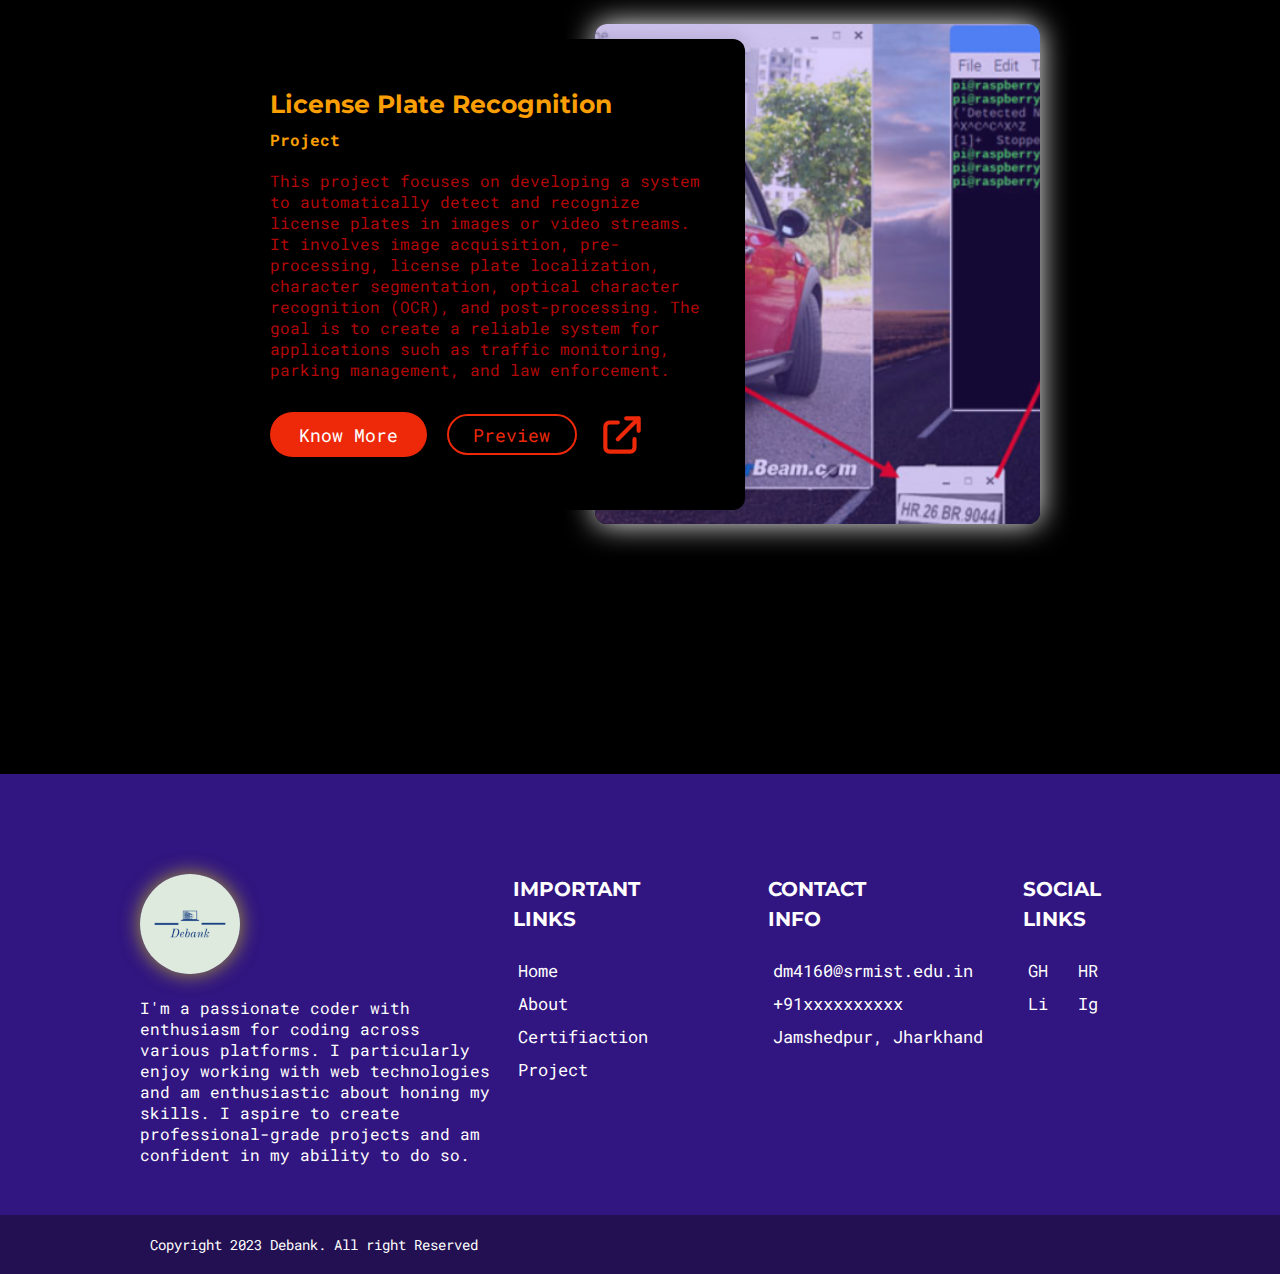
==== commit 0b5288da: "Update index.html" ====
--- a/index.html
+++ b/index.html
@@ -37,7 +37,7 @@
           <li><a data-text="Home" href="./index.html#hero">Home</a></li>
           <li><a data-text="About" href="./index.html#about">About</a></li>
           <li><a data-text="Projects" href="./index.html#projects">Projects</a></li>
-          <li><a data-text="Contact" href="./contact.html">Contact</a></li>
+          <li><a data-text="Certification" href="./Cert.html">Certifiaction</a></li>
           
         </ul>
       </nav>
@@ -66,7 +66,7 @@
         </div>
       </div>
       <div class="right">
-        <img src="profile.jpg" alt="debank">
+        <img src="profile4.jpg" alt="debank">
       </div>
     </div>
   </section>
@@ -90,7 +90,8 @@
             <li>Digital Image Processing</li>
             <li>Machine Learning Onramp</li>
             <li>Computer Vision Essentials</li>
-            <li>Deep Learning Onramp</li>            
+            <li>Deep Learning Onramp</li> 
+            <li>The Bits and Bytes of Computer Networking</li>           
           </ul>
           
         </div>
@@ -109,8 +110,9 @@
           <h3 class="stats-sub-heading">CGPA(Each Sem.)</h3>
           <ul>
             <li>SEM 1 : 8.85</li>
-            <li>SEM 2 : 9.14</li>
+            <li>SEM 2 : 8.20</li>
             <li>SEM 3 : 8.70</li>
+            <li>SEM 4 : 8.50</li>
            </ul>
           
         </div>
@@ -144,7 +146,7 @@
         <div class="left">
           <div class="card">
             <div class="img">
-              <img src="profile2.jpg" alt="">
+              <img src="profile5.jpg" alt="">
             </div>
             <p class="card-desc">I'm a passionate coder with enthusiasm for coding across various platforms. 
               I particularly enjoy working with web technologies and am enthusiastic about honing my skills. 
@@ -160,8 +162,8 @@
           <p class="right-text">with a passion for programming across multiple platforms. My focus lies in web technologies and I'm eager to enhance my skills in this field. 
             I aim to develop high-quality projects and am confident in my ability to achieve this goal.
           <div class="buttons">
-            <a href="" class="primary-btn" >Download Resume</a>
-            <a href="./contact.html" class="primary-btn outline">Hire Me</a>
+            <a href="https://drive.google.com/file/d/1hNPoc8WrLy7Y3A5Z4KC8YbwqUXp20w5F/view?usp=sharing" class="primary-btn" >Resume</a>
+            <a href="./Cert.html" class="primary-btn outline">Certifications</a>
           </div>
         </div>
       </div>
@@ -181,7 +183,7 @@
           </div>
           <div class="right">
             <h2 class="project-title">Food Ordering Website</h2>
-            <h3 class="project-sub-title">Sem 1 Hackathon/Project</h3>
+            <h3 class="project-sub-title">Hackathon (frontend)</h3>
             <p class="project-desc">I made this website for customers. This application is truly Amazing. Here
               you can easily order food. 
               </p>
@@ -206,7 +208,7 @@
           <div class="right">
             <h2 class="project-title">Podcast Uploading Website
             </h2>
-            <h3 class="project-sub-title">Sem 2 Hackathon Project
+            <h3 class="project-sub-title">Hackathon (frontend)
             </h3>
             <p class="project-desc">I made this website for the people who wants to upload their podcast easily and profitedly. This application is truly Amazing. Here
               you can add podcast as well as chat with your friend
@@ -231,7 +233,7 @@
           </div>
           <div class="right">
             <h2 class="project-title">E-Commerce Website with sorting technique</h2>
-            <h3 class="project-sub-title">Sem 3 Project</h3>
+            <h3 class="project-sub-title">Project</h3>
             <p class="project-desc">This project is made just to show the real world application of Data Structures and Algorithms as well as Design and Analysis of Algorithms.</p>
             <div class="buttons">
               <a href="#" class="primary-btn">Know More</a>
@@ -252,7 +254,7 @@
           </div>
           <div class="right">
             <h2 class="project-title">License Plate Recognition</h2>
-            <h3 class="project-sub-title">Sem 4 Project</h3>
+            <h3 class="project-sub-title">Project</h3>
             <p class="project-desc">This project focuses on developing a system to automatically detect and recognize license plates in images or video streams. It involves image acquisition, pre-processing, license plate localization, character segmentation, optical character recognition (OCR), and post-processing. 
               The goal is to create a reliable system for applications such as traffic monitoring, parking management, and law enforcement.
               </p>
@@ -289,7 +291,7 @@
           <ul>
             <li><a href="./index.html#home">Home</a></li>
             <li><a href="./index.html#about">About</a></li>
-            <li><a href="./contact.html">Contact</a></li>
+            <li><a href="./Cert.html">Certifiaction</a></li>
             <li><a href="./index.html#Project">Project</a></li>
       
           </ul>
--- a/style.css
+++ b/style.css
@@ -1,5 +1,4 @@
 @import url('https://fonts.googleapis.com/css2?family=Montserrat:wght@700;900&family=Roboto+Mono:wght@300;500&family=Poppins:wght@600&display=swap');
-
 /* variables */
 :root {
 	--primary-color: #ed290a;
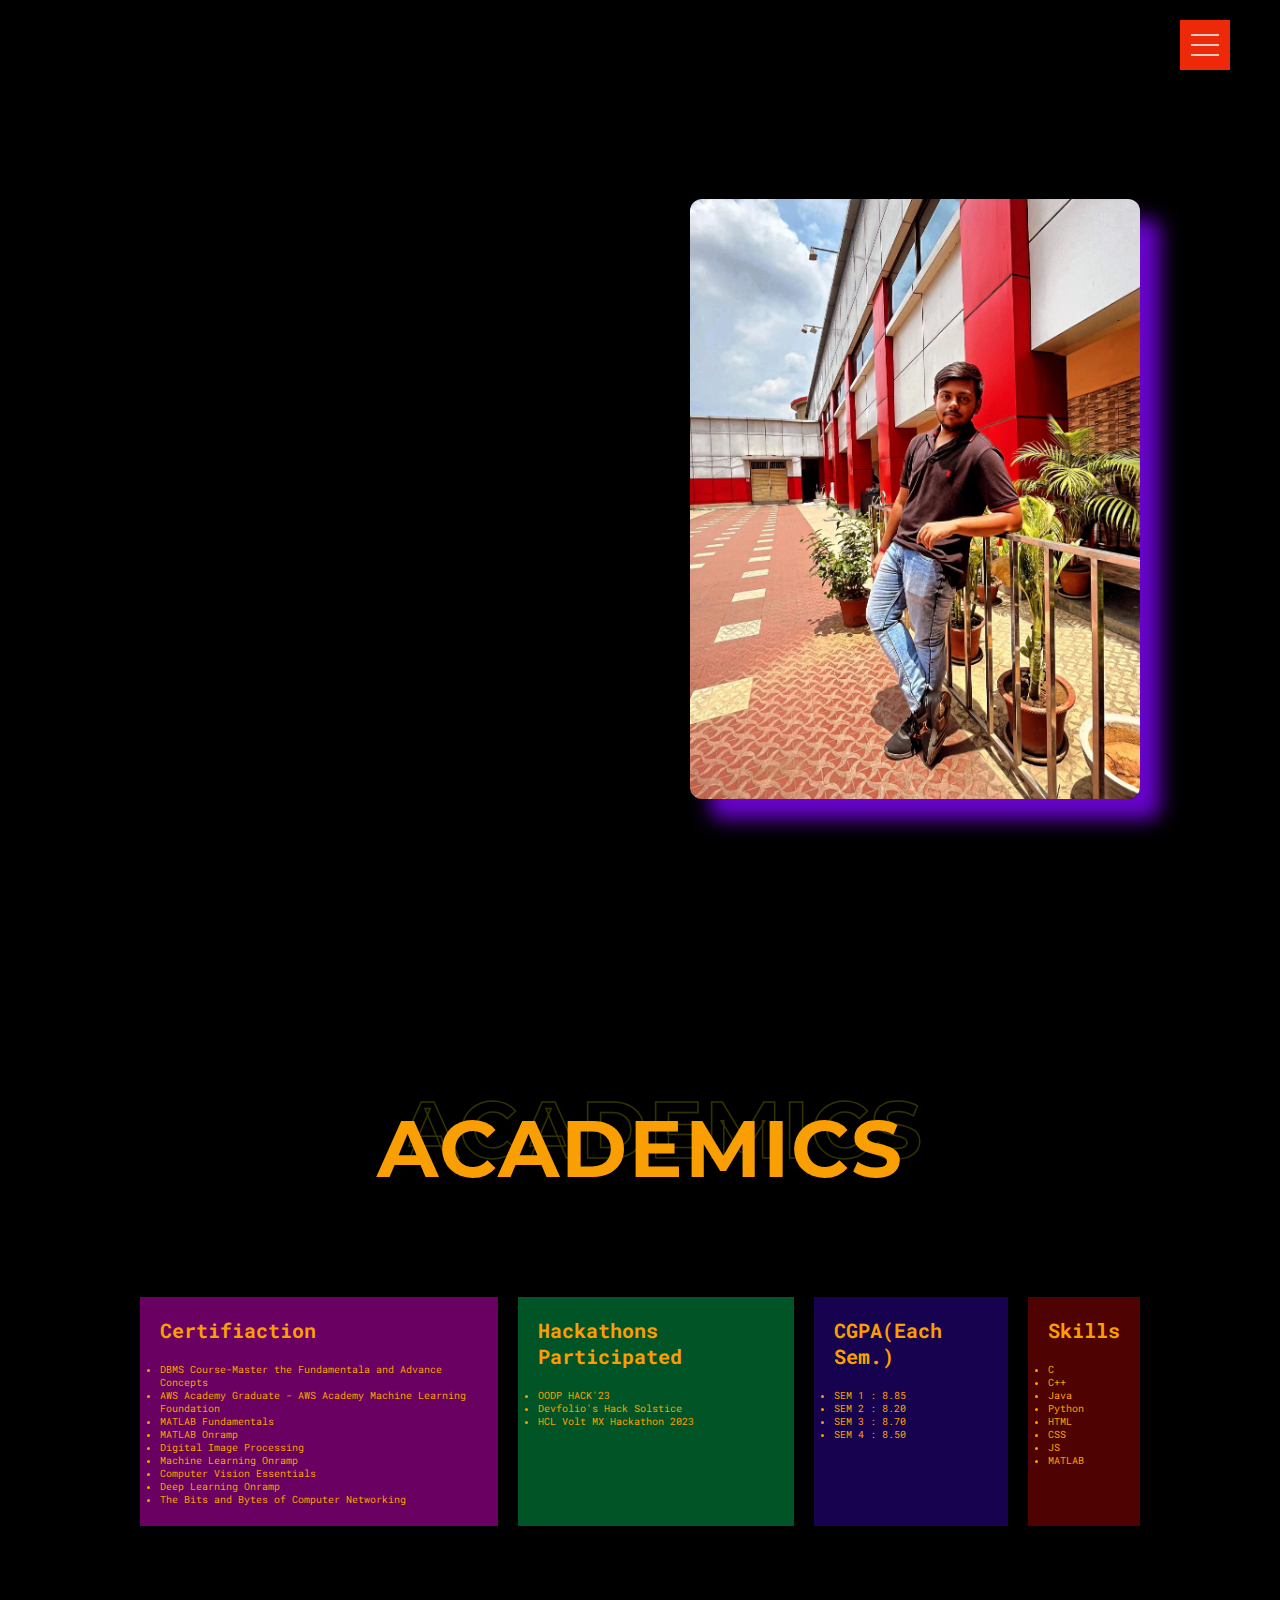
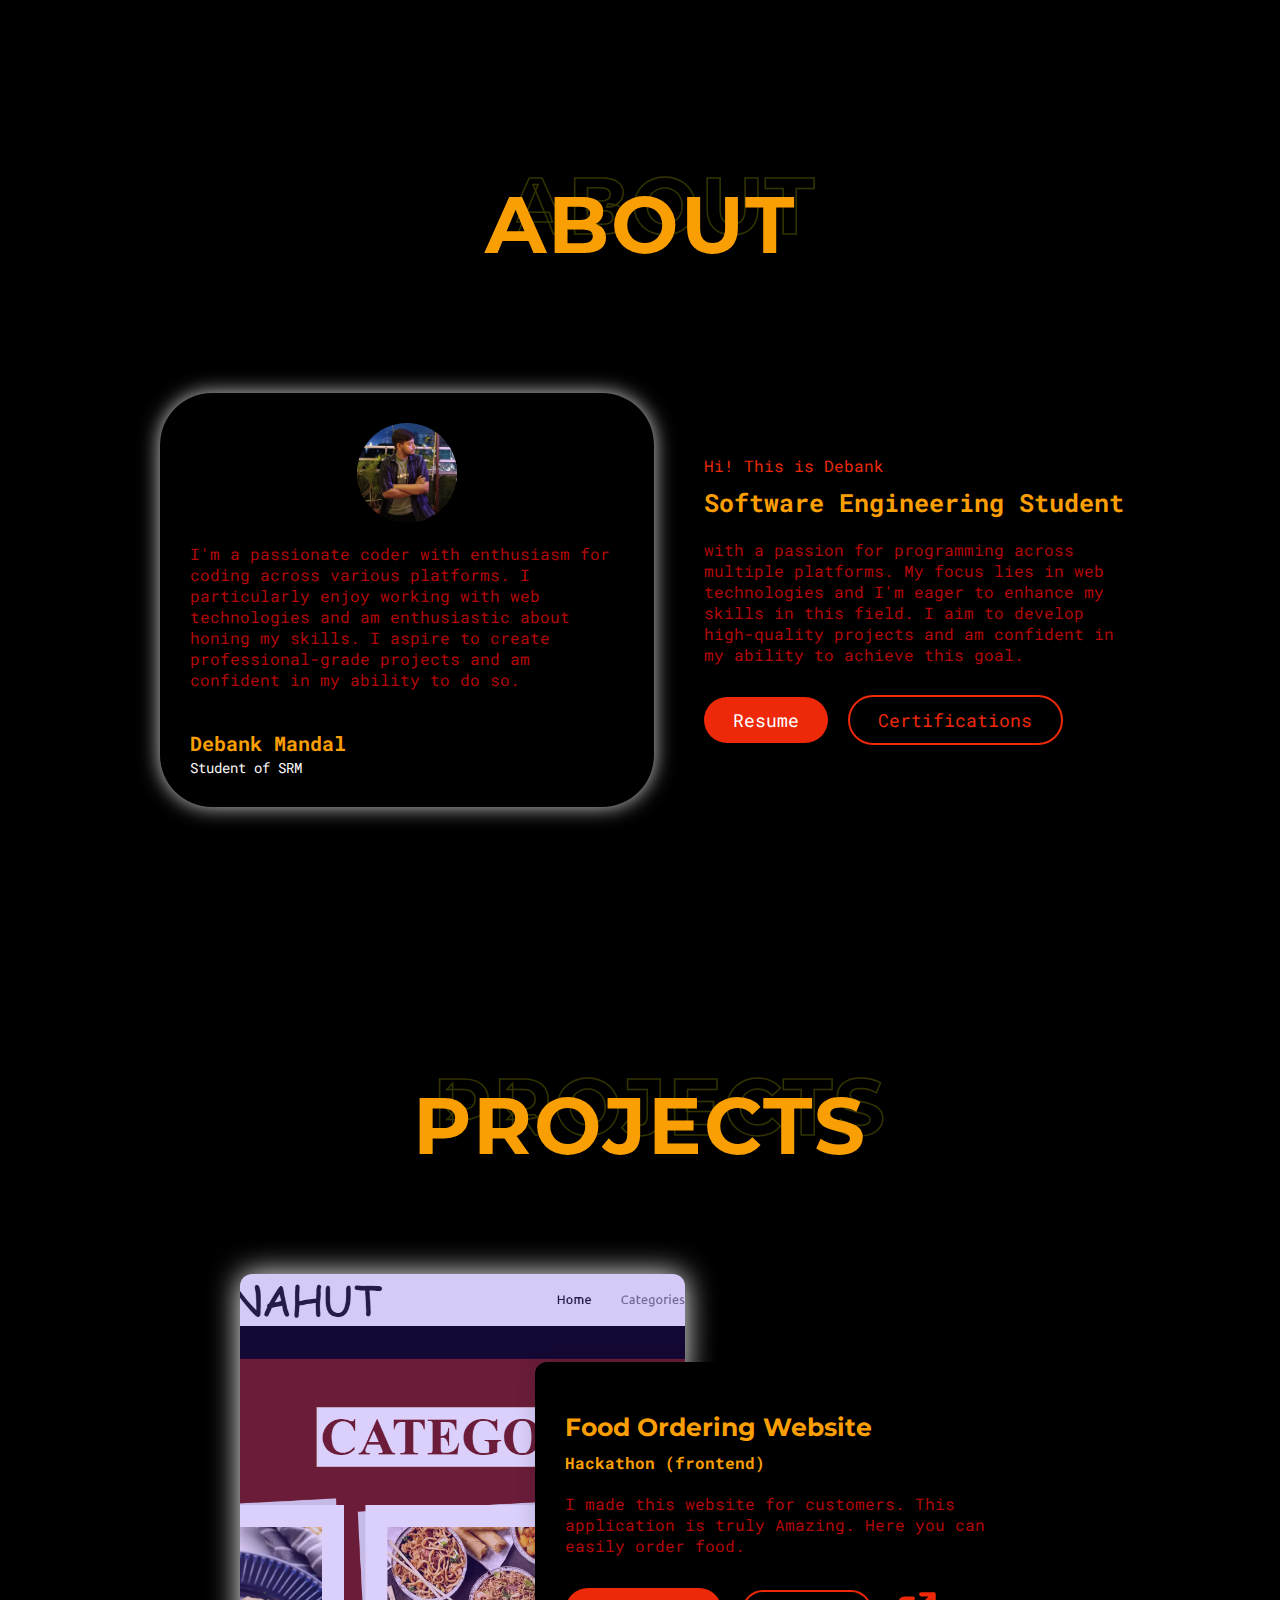
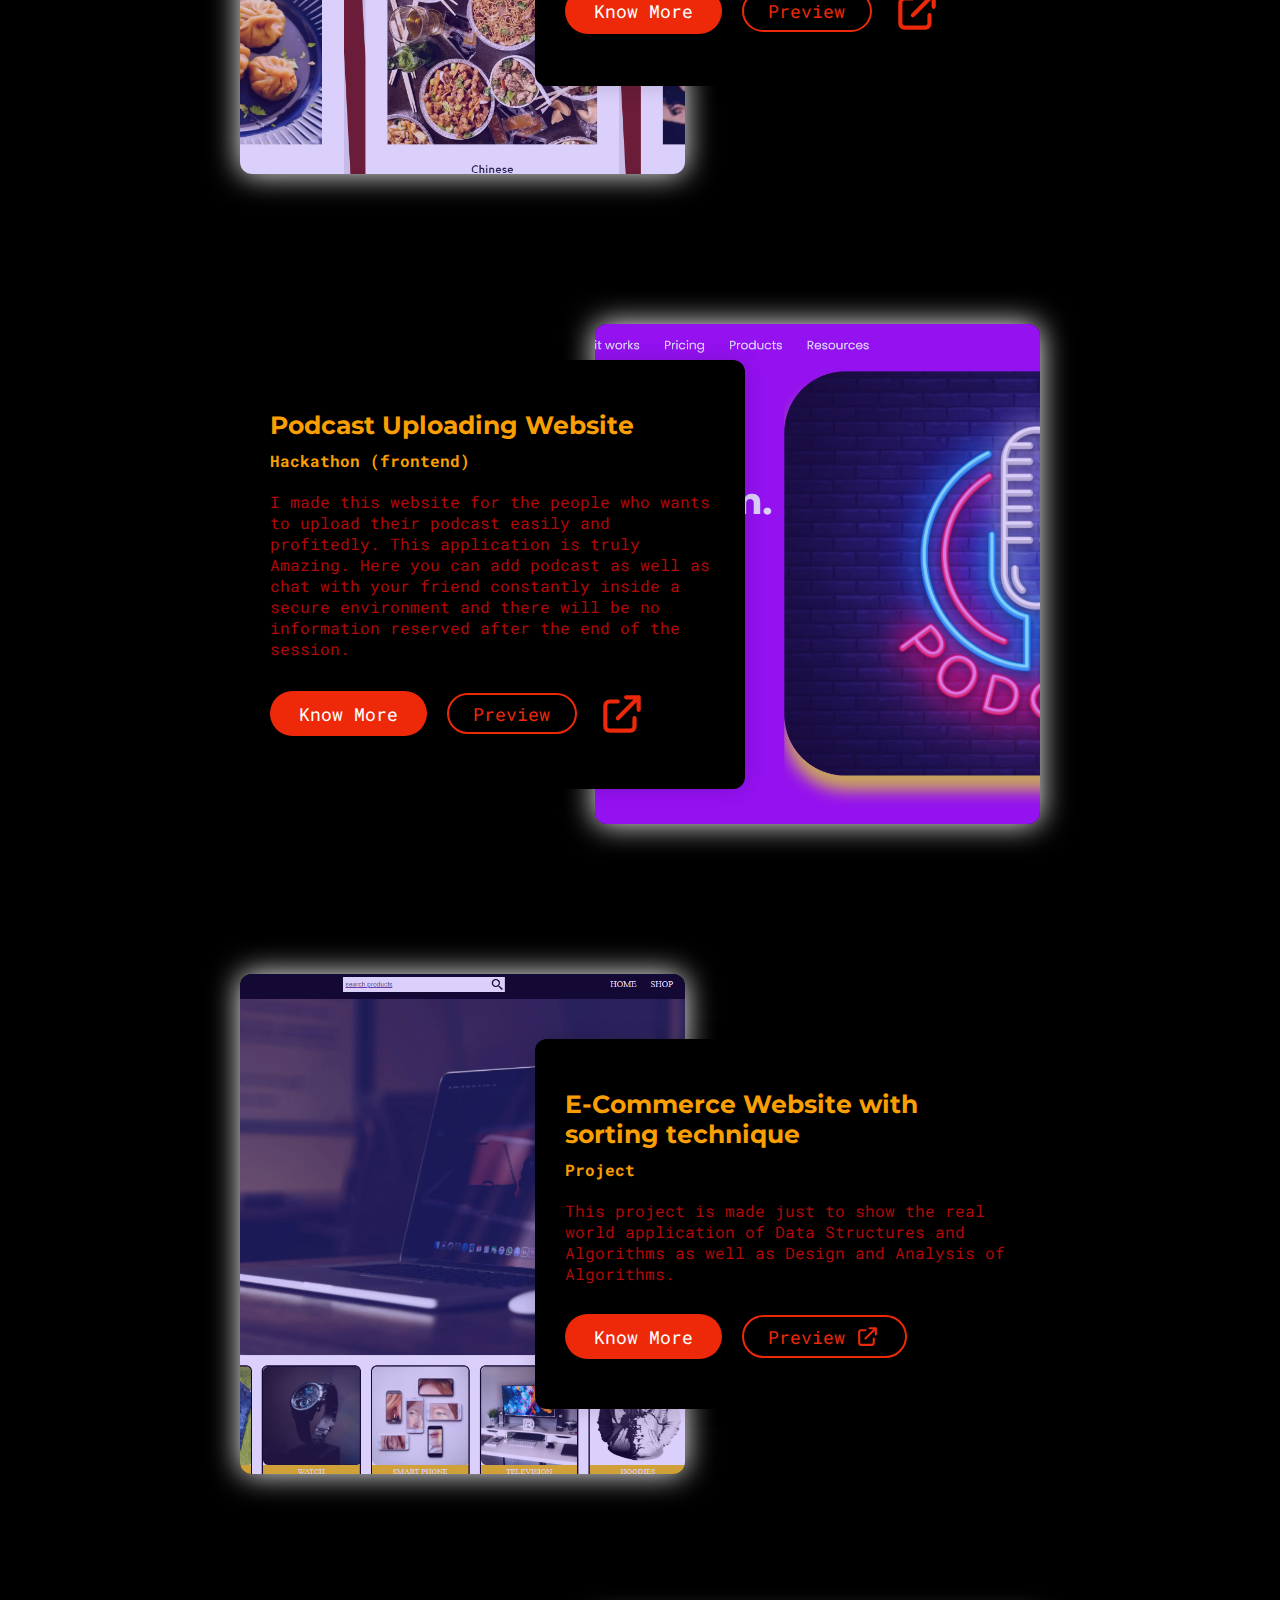
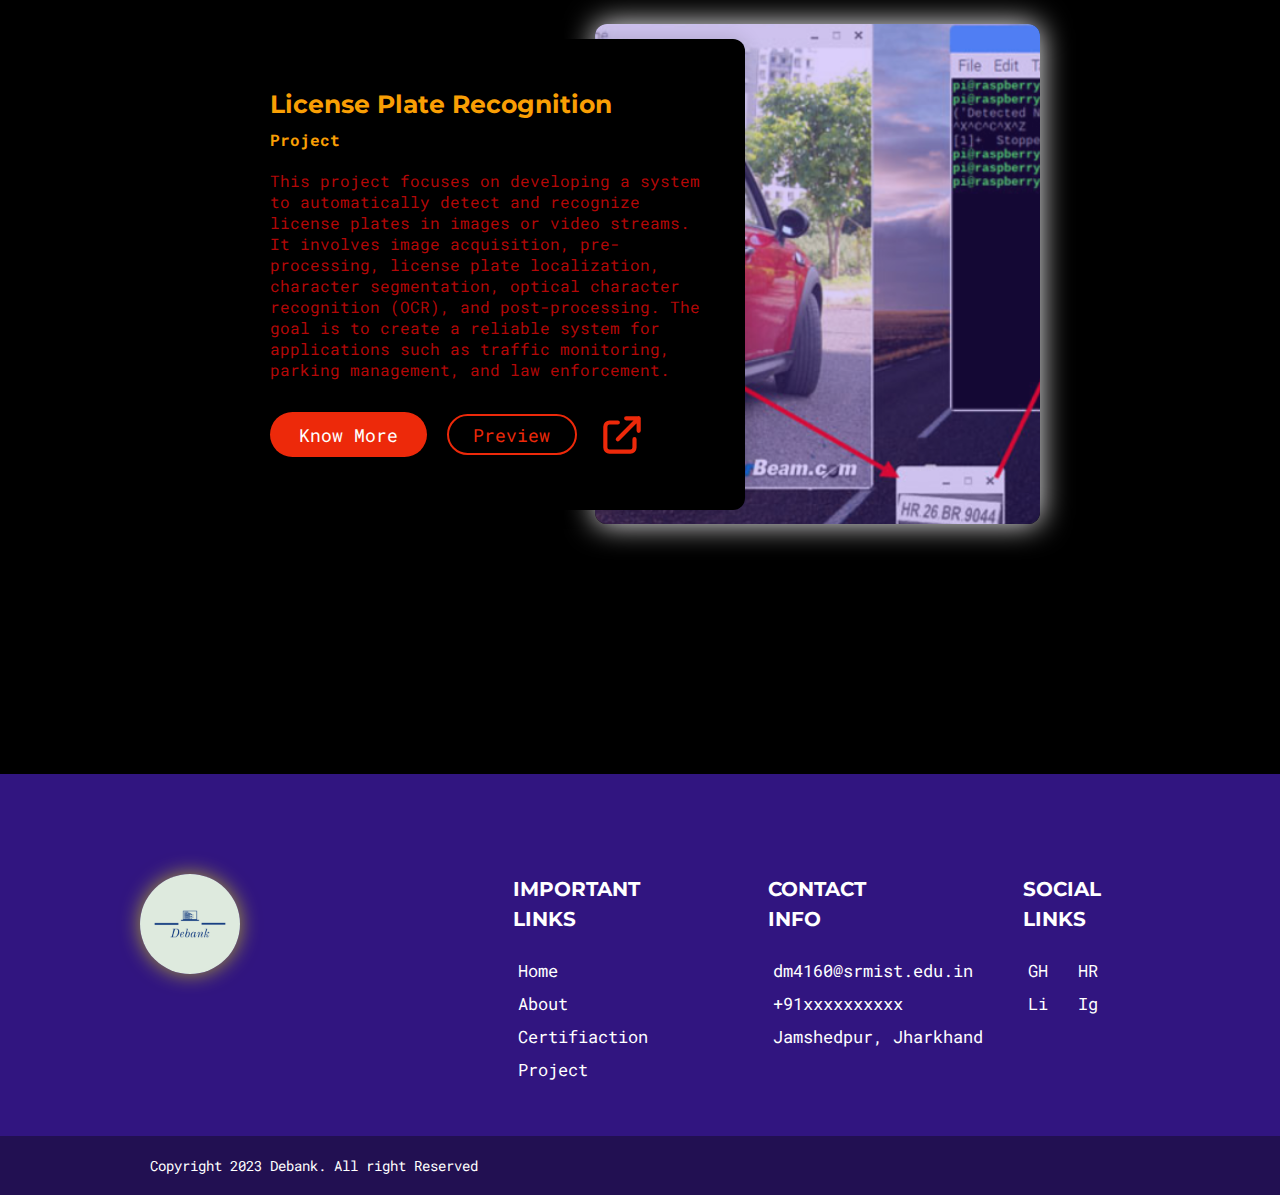
==== commit d1d45b41: "Update index.html" ====
--- a/index.html
+++ b/index.html
@@ -282,9 +282,7 @@
           <div class="logo"><a href="#">
               <img src="profile3.jpeg" alt="">
             </a></div>
-          <p>I'm a passionate coder with enthusiasm for coding across various platforms. 
-            I particularly enjoy working with web technologies and am enthusiastic about honing my skills. 
-            I aspire to create professional-grade projects and am confident in my ability to do so.  </p>
+       
         </div>
         <div class="col-2">
           <h2 class="column-heading">Important<br>Links</h2>
--- a/style.css
+++ b/style.css
@@ -40,6 +40,12 @@
 	width: 90%;
 	margin: 0 auto;
 	max-width: 1000px;
+}
+@media screen and (max-width: 600px) {
+    .container {
+        width: 100%;
+        padding: 0 20px;
+    }
 }
 p {
 	font-size: 1.6rem;
@@ -616,160 +622,6 @@
 	}
 }
 
-
-
-/* Contact Section */
-#contact {
-	padding: 10rem 0;
-}
-#contact .wrapper {
-	display: flex;
-	align-items: flex-start;
-	justify-content: center;
-	gap: 5rem;
-}
-#contact .wrapper .left {
-	flex: 1;
-}
-#contact .wrapper .right {
-	flex: 1;
-}
-#contact .left .contact-heading {
-	font-family: 'Montserrat';
-	font-size: 3rem;
-	margin-bottom: 1rem;
-}
-#contact .left .contact-desc {
-	color: var(--secondary-gray);
-	margin-bottom: 4rem;
-}
-#contact .left .contact-info {
-	margin-bottom: 5rem;
-}
-#contact .left .contact-info ul {
-	list-style: none;
-}
-#contact .left .contact-info ul li {
-	border-radius: 12px;
-	overflow: hidden;
-}
-#contact .left .contact-info ul li a {
-	display: flex;
-	align-items: center;
-	justify-content: flex-start;
-	gap: 1rem;
-	font-size: 2rem;
-	padding: 1.5rem;
-}
-
-#contact .left .contact-info ul li:hover {
-	background-color: var(--primary-color);
-}
-#contact .left .contact-info ul li:hover .icon {
-	color: white;
-}
-#contact .left .contact-info ul li:hover .text {
-	color: white;
-}
-#contact .left .contact-info ul li a .icon {
-	width: 25px;
-	color: var(--primary-color);
-}
-#contact .left .contact-info ul li a .text {
-	color: var(--secondary-gray);
-}
-#contact .left .social-info ul {
-	display: flex;
-	list-style: none;
-	font-size: 2rem;
-	gap: 2rem;
-}
-#contact .left .social-info ul li a {
-	color: var(--primary-color);
-}
-#contact .right .form-wrapper {
-	background-color: var(--primary-color);
-	max-width: 500px;
-	margin: 0 auto;
-	padding: 5rem;
-	border-radius: 12px;
-	color: white;
-}
-#contact .right .form-group {
-	margin-bottom: 1rem;
-}
-#contact .right .form-group label {
-	margin-bottom: 0.5rem;
-	display: inline-block;
-	font-size: 1.8rem;
-}
-#contact .right .form-group .input-wrapper {
-	background-color: white;
-	color: black;
-	width: 100%;
-	display: flex;
-	align-items: center;
-	justify-content: flex-start;
-	height: 40px;
-	border-radius: 4px;
-	overflow: hidden;
-}
-#contact .right .form-group .input-wrapper .icon {
-	font-size: 2rem;
-	height: 100%;
-	width: 50px;
-	background-color: rgb(218, 218, 218);
-	display: flex;
-	align-items: center;
-	justify-content: center;
-}
-#contact .right .form-group .input-wrapper input {
-	padding: 1rem;
-	height: 100%;
-	width: 100%;
-	outline: none;
-	border: none;
-	font-size: 2rem;
-}
-#contact .right .form-group textarea {
-	width: 100%;
-	height: 250px;
-	resize: vertical;
-	font-size: 2rem;
-	padding: 1rem;
-	outline: none;
-	border-radius: 4px;
-}
-#contact .right .form-wrapper button {
-	display: inline-block;
-	width: 150px;
-	font-size: 2rem;
-	text-transform: uppercase;
-	height: auto;
-	padding: 1rem 0;
-	font-family: 'Roboto Mono';
-	letter-spacing: 0.3rem;
-	border-radius: 8px;
-	outline: none;
-	border: none;
-	cursor: pointer;
-}
-@media only screen and (max-width: 768px) {
-	#contact .wrapper {
-		flex-direction: column-reverse;
-		justify-content: center;
-		align-items: center;
-	}
-	#contact .right {
-		width: 100%;
-	}
-	#contact .right .form-wrapper {
-		padding: 3rem;
-		width: 100%;
-		max-width: 100%;
-	}
-}
-
 /* Footer Section */
 #footer {
 	background-color: #311580;
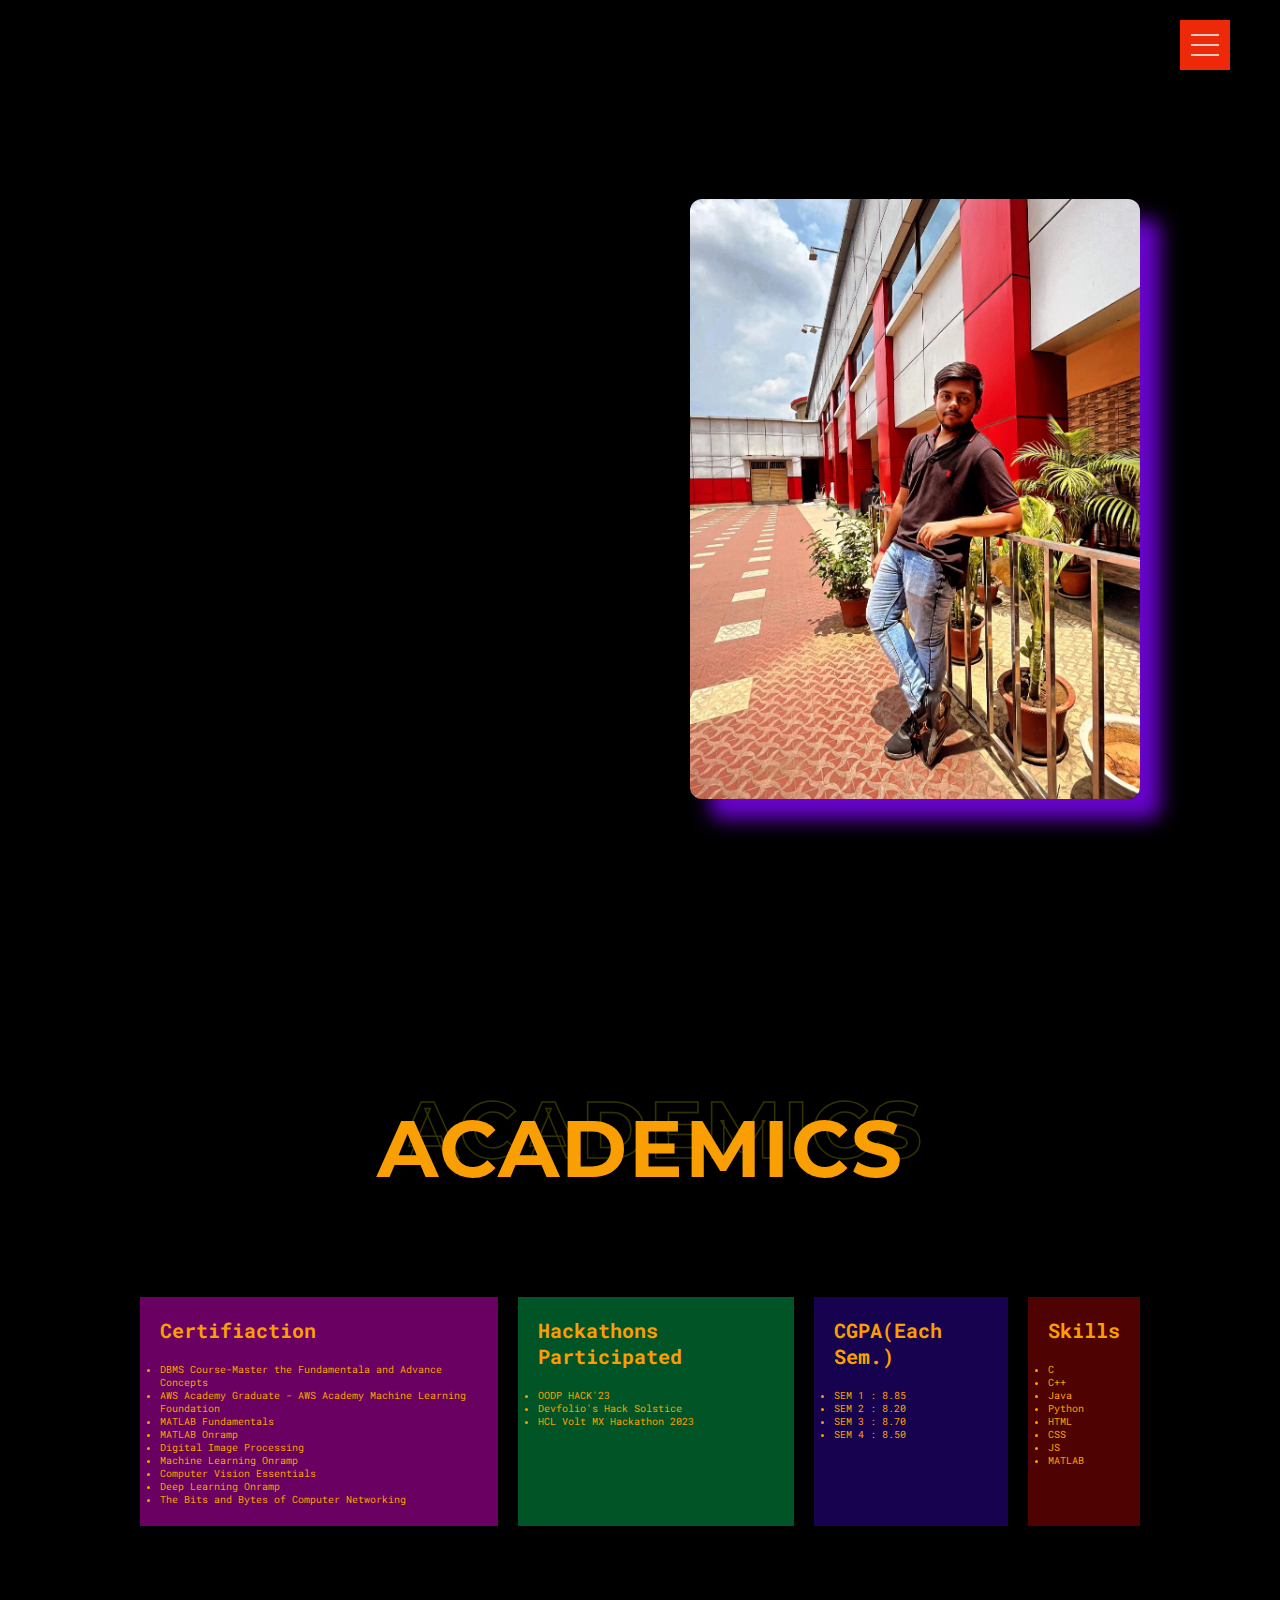
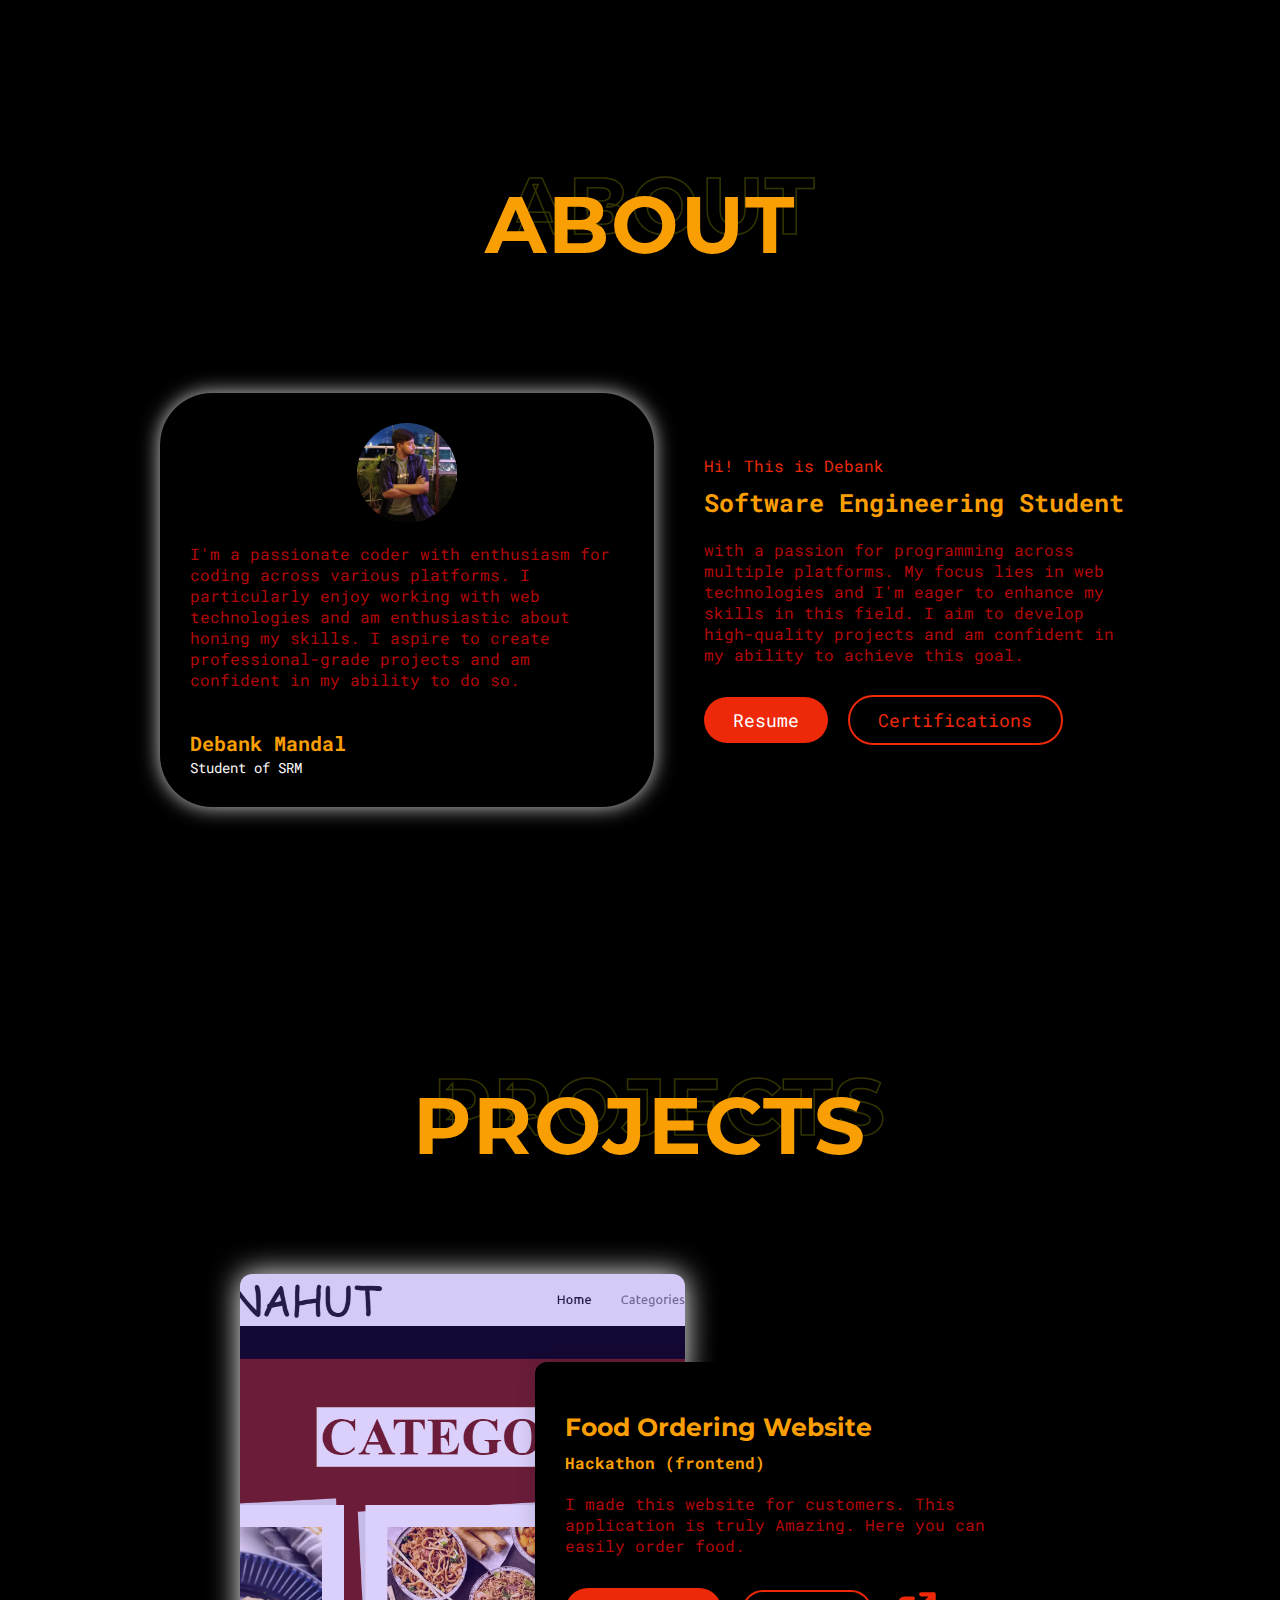
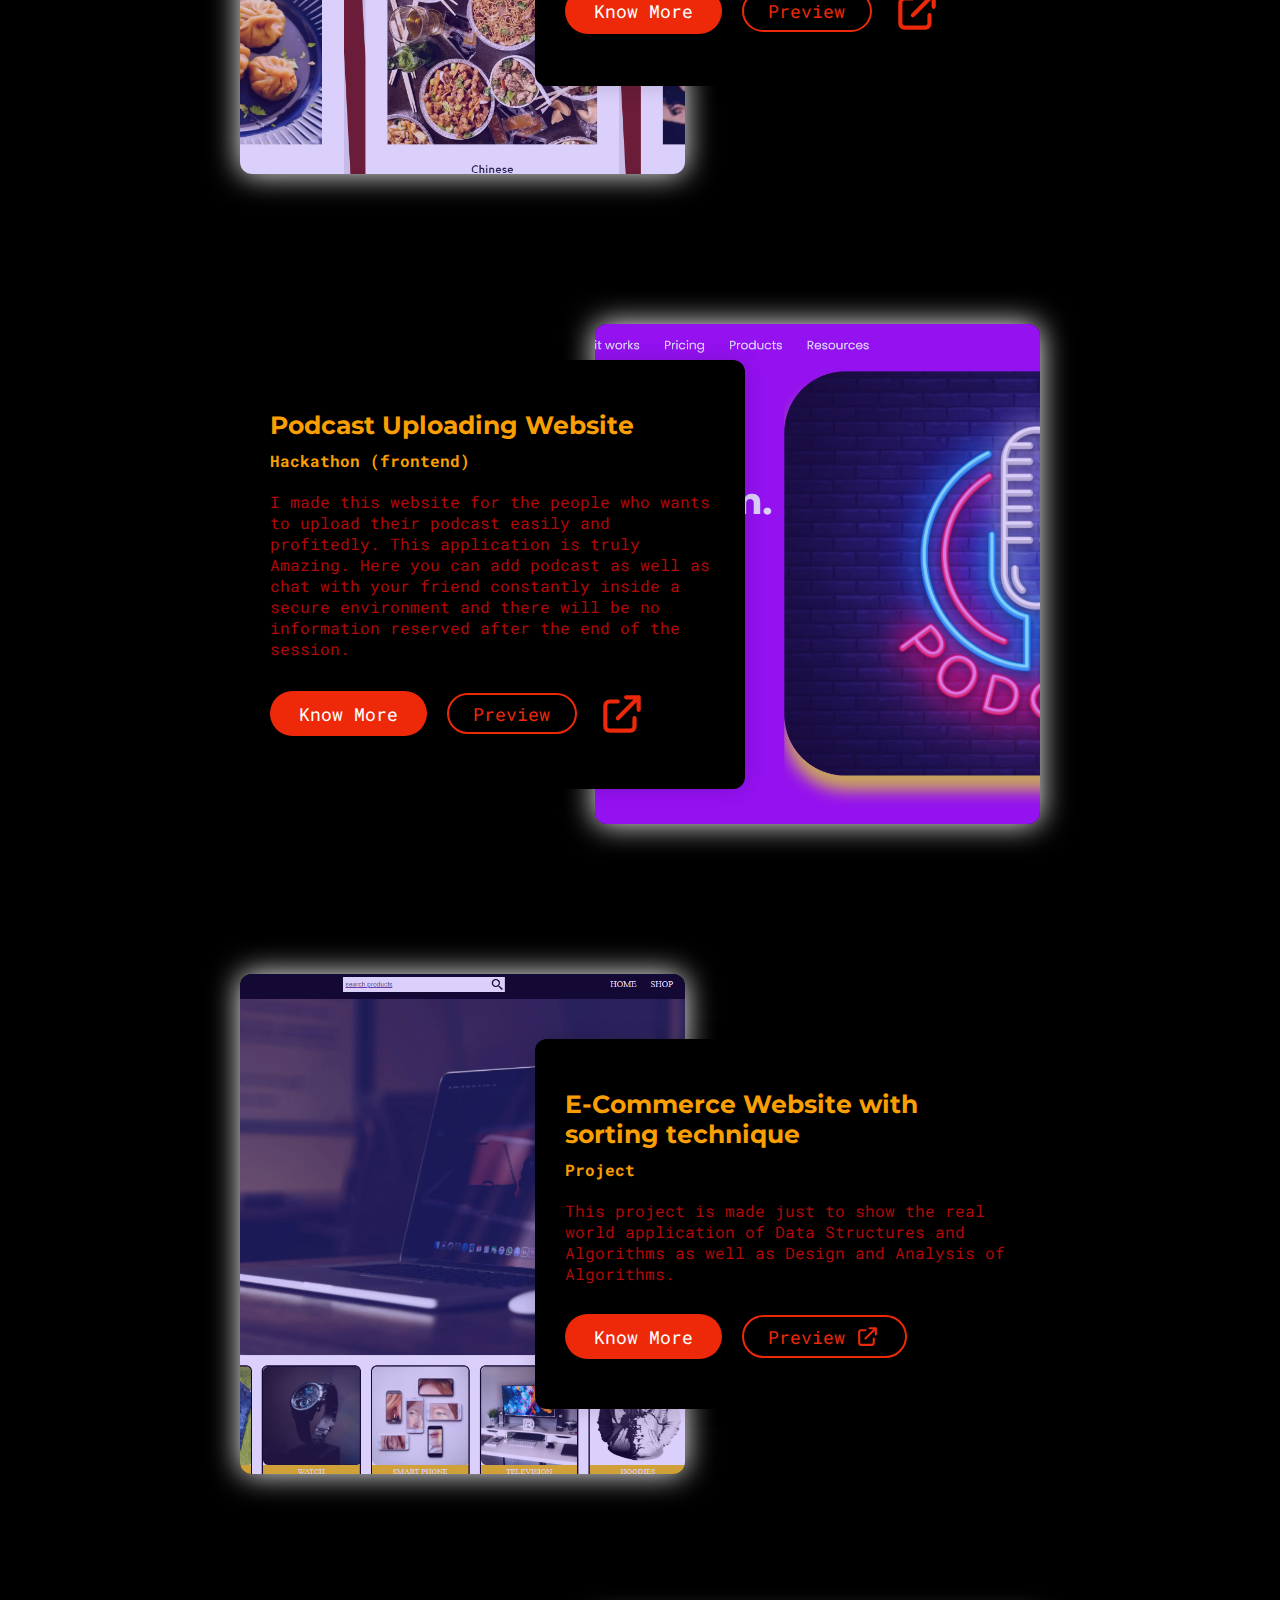
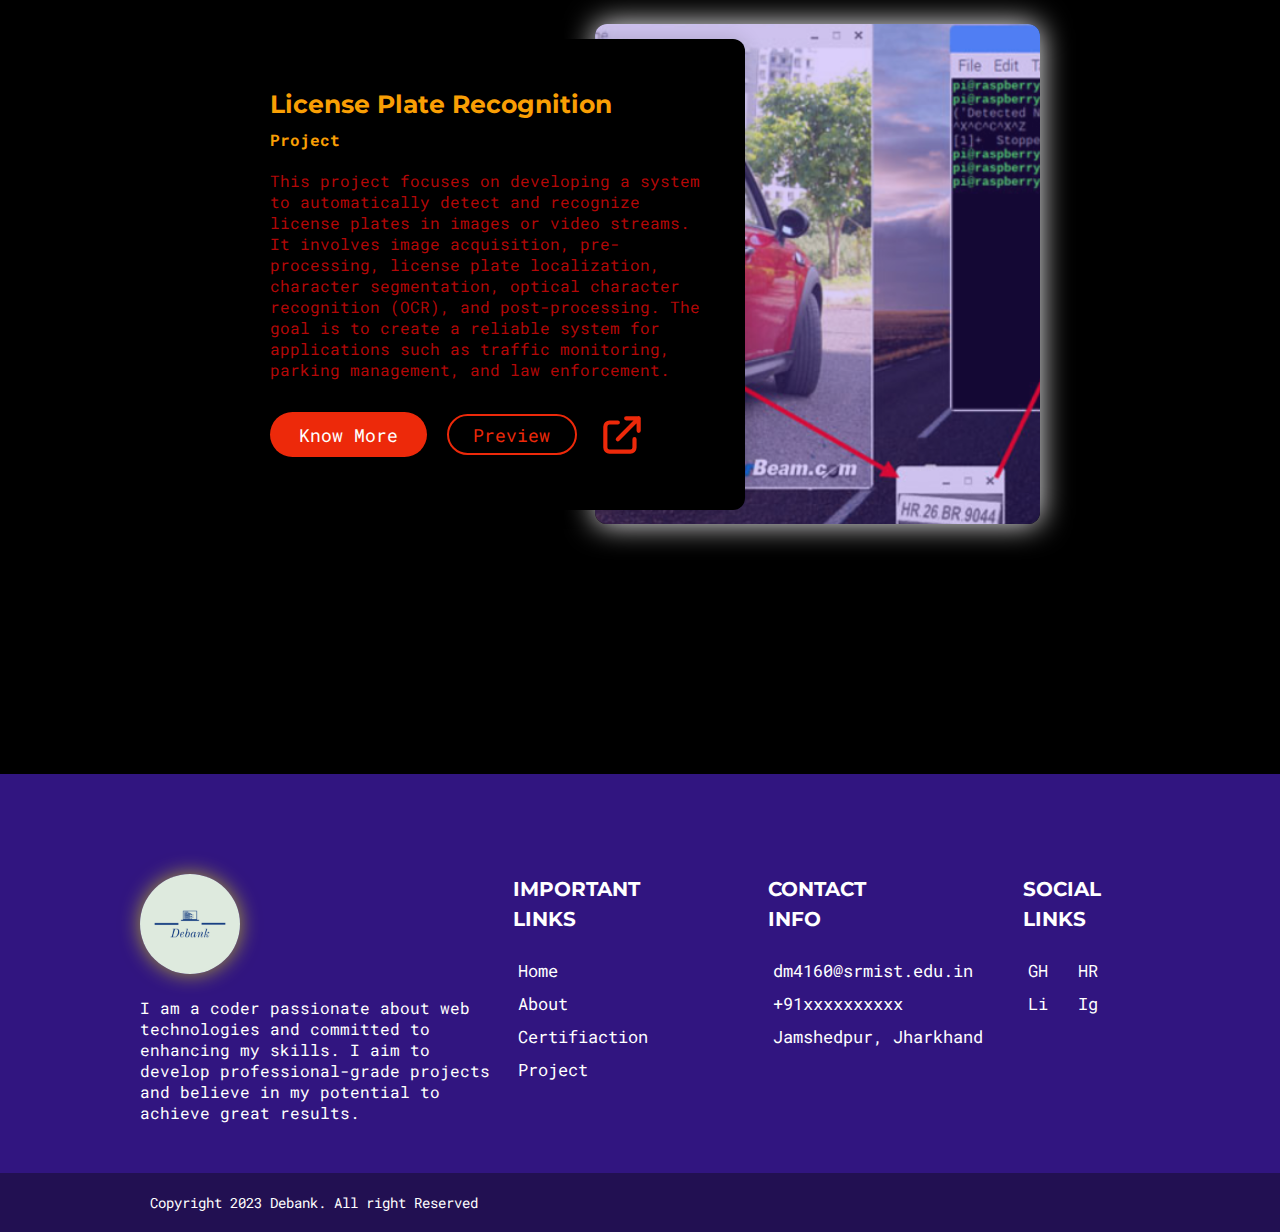
==== commit aac21e19: "Update index.html" ====
--- a/index.html
+++ b/index.html
@@ -282,7 +282,8 @@
           <div class="logo"><a href="#">
               <img src="profile3.jpeg" alt="">
             </a></div>
-       
+          <p>I am a coder passionate about web technologies and committed to enhancing my skills. 
+            I aim to develop professional-grade projects and believe in my potential to achieve great results.</p>       
         </div>
         <div class="col-2">
           <h2 class="column-heading">Important<br>Links</h2>
